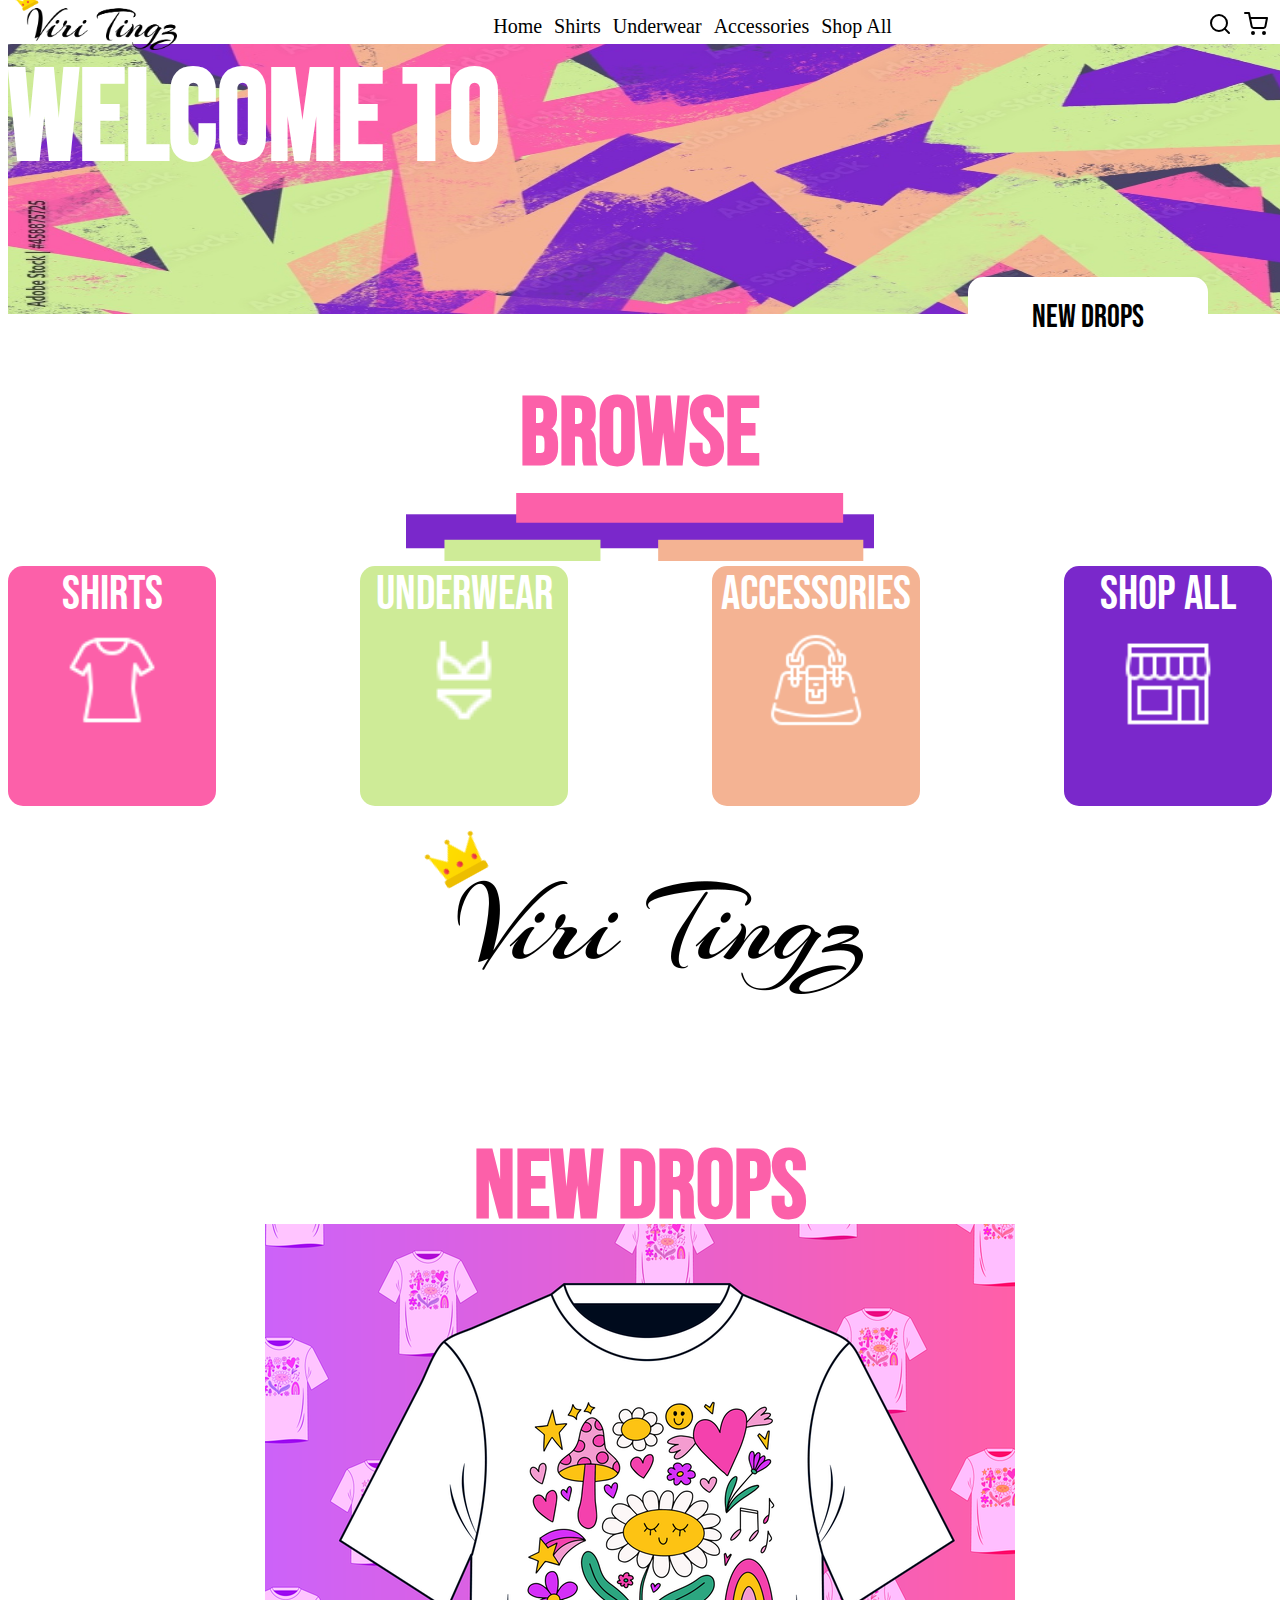
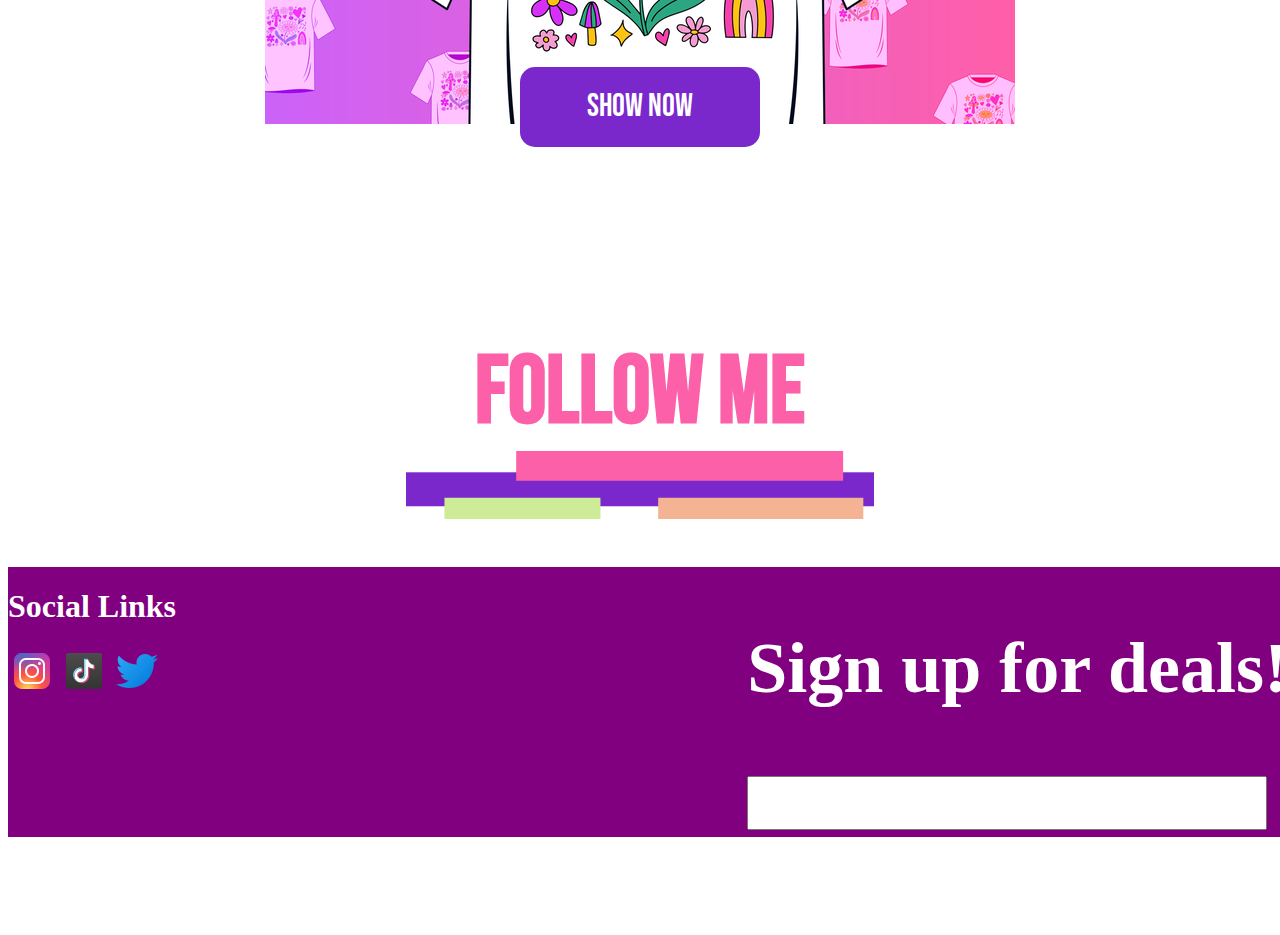
==== index.html @ cd72fe2d "added more images, changed border and colors" ====
<!DOCTYPE html>
<html>
    <head>
        <script src="scripts.js" type="text/jsx".></script>
        <link href="index.css" type="text/css" rel="stylesheet" />
        <link rel="preconnect" href="https://fonts.googleapis.com">
        <link rel="preconnect" href="https://fonts.gstatic.com" crossorigin>
        <link href="https://fonts.googleapis.com/css2?family=Dancing+Script&display=swap" rel="stylesheet">
        <link href="https://fonts.googleapis.com/css2?family=Bebas+Neue&display=swap" rel="stylesheet">
        <link href="https://fonts.googleapis.com/css2?family=Arizonia&display=swap" rel="stylesheet">
    </head>
    <body>
        <div class="main-page">
            <div class="nav-bar-div">
                <div class="nav-bar">
                    <div class="brand-name-logo">
                        <img src="./images/viri-tingz.png" alt="">
                    </div>
                    <div class="nav-bar-links">
                        <a href="#">Home</a>
                        <a href="#">Shirts</a>
                        <a href="#">Underwear</a>
                        <a href="#">Accessories</a>
                        <a href="#">Shop All</a>
                    </div>
                    <div class="nav-icons">
                        <img src="./images/search.svg" alt="">
                        <img src="./images/shopping-cart.svg" alt="">
                    </div>
                </div>
            </div>
            <div class="main-page-intro">
                <div class="welcome-text"><h1>Welcome to</h1></div>
                <div class="new-item-button"><p>New Drops</p></div>
                <div class="brand-text"><h3>Viri Tingz</h3></div>
            </div>
            <div class="browse-title">
                <h1>Browse</h1>
                <img src="./images/border.png" alt="">
            </div>
            <div class="category-links">
                <div class="category-div-shirt">
                    <span>Shirts</span>
                    <img src="./images/tshirt.png" alt="t-shirt">
                </div>
                <div class="category-div-underwear">
                    <span>Underwear</span>
                    <img src="./images/underwear.png" alt="underwear">
                </div>
                <div class="category-div-accessories">
                    <span>Accessories</span>
                    <img src="./images/handbag.png" alt="handbag">
                </div>
                <div class="category-div-all">
                    <span>Shop All</span>
                    <img src="./images/store.png" alt="store">
                </div>
            </div>
            <div class="page-spacer">
                <img src="./images/viri-tingz.png" alt="">
                
            </div>
            <div class="new-item-div">
                <div class="new-item-header">
                    <h1>New Drops</h1>
                    <img src="./images/border.png" alt="">
                </div>
                <div class="new-item-images">
                    <img src="./images/tshirt-image.png" alt="">
                </div>
                <div class="new-drop-button">
                    <span>Show Now</span>
                </div>
            </div>
            <div class="follow-header">
                <h1>Follow me</h1>
                <img src="./images/border.png" alt="">
            </div>
            <div class="contact-div">
                <div class="contact-image">
                    <h1>Social Links</h1>
                    <div class="social-media">
                        <img src="./images/instagram.png" alt="">
                        <img src="./images/tiktok.png" alt="">
                        <img src="./images/twitter.png" alt="">
                    </div>
                </div>
                <div class="contact-info">
                    <h2>Sign up for deals!</h2>
                    <form action="post">
                        <input type="text" name="email">
                    </form>
                </div>
            </div>
            <div class="footer">

            </div>
        </div>
    </body>
</html>
---- index.css ----
/* Nav bar styles */

.nav-bar{
    display: flex;
    flex-direction: row;
    justify-content: center;
    justify-content: space-between;
    align-items: center;
    height: 4vh;
}
.nav-bar a{
    text-decoration: none;
    color: black;
    margin: 4px;
    font-size: 1.25rem;
}
.nav-bar a:hover{
    text-decoration: underline;
}
.nav-bar img{
    margin: 4px;
}
.brand-name-logo{
    font-family: 'Arizonia', cursive;
    font-size: 3rem;
}
.brand-name-logo img{
    height: 4rem;
}

/* Landing page intro styles */

.main-page-intro{
    margin: 0;
    padding: 0;
    display: block;
   background-image: url('./images/v-abstract.jpg');
   background-repeat: no-repeat;
   background-size: 100% 100%;
   width: 100vw;
   height: 30vh;
   color: white;
}

.main-page-intro h1{
    font-size: 8rem;
    margin: 0;
    font-family: 'Bebas Neue', sans-serif;

}
.main-page-intro h3{
    font-family: 'Arizonia', cursive;
    font-size: 10rem;
    margin-left: 40vw;
    margin-top: 0;
}
.new-item-button{
    width: 15rem;
    height: 5rem;
    margin-left: auto;
    margin-right: 5rem;
    margin-top: 5rem;
    margin-bottom: 5rem;
    background-color: white;
    color: black;
    font-size: 2rem;
    font-family: 'Bebas Neue', sans-serif;
    display: flex;
    justify-content: center;
    align-items: center;
    border-radius: 15px;
}

/* Landing page Category styles */
.browse-title{
    display: flex;
    flex-direction: column;
    justify-content: center;
    align-items: center;
    font-size: 3rem;
    font-family: 'Bebas Neue', sans-serif;
    color: #fc60a9;
}
.browse-title h1{
    margin-bottom: 0;
}

.category-links{
    display: flex;
    justify-content: center;
    align-items: center;
    justify-content: space-between;
    height: 10vh;
    margin-left: auto;
    margin-right: auto;
    margin-top: 5rem;
    margin-bottom: 3vh;
}
.category-div-shirt{
    width: 13rem;
    height: 15rem;
    background-color: #fc60a9;
    color: white;
    display: flex;
    flex-direction: column;
    align-items: center;
    border-radius: 15px;
    font-family: 'Bebas Neue', sans-serif;
    font-size: 3rem;
}
.category-div-shirt img{
    width: 6rem;
    height: 6rem;
    margin-top: 1vh;
}
.category-div-underwear{
    width: 13rem;
    height: 15rem;
    background-color: #ceeb97;
    color: white;
    display: flex;
    flex-direction: column;
    align-items: center;
    border-radius: 15px;
    font-family: 'Bebas Neue', sans-serif;
    font-size: 3rem;
}
.category-div-underwear img{
    width: 6rem;
    height: 6rem;
    margin-top: 1vh;
}
.category-div-accessories{
    width: 13rem;
    height: 15rem;
    background-color: #f4b393;
    color: white;
    display: flex;
    flex-direction: column;
    align-items: center;
    border-radius: 15px;
    font-family: 'Bebas Neue', sans-serif;
    font-size: 3rem;
}
.category-div-accessories img{
    width: 6rem;
    height: 6rem;
    margin-top: 1vh;
}
.category-div-all{
    width: 13rem;
    height: 15rem;
    background-color: #7a28cb;
    color: white;
    display: flex;
    flex-direction: column;
    align-items: center;
    border-radius: 15px;
    font-family: 'Bebas Neue', sans-serif;
    font-size: 3rem;
}
.category-div-all img{
    width: 6rem;
    height: 6rem;
    margin-top: 1vh;
}

/* Page spacer boxes */

.page-spacer{
    display: flex;
    flex-direction: column;
    align-items: center;
    justify-content: center;
    margin-top: 10vh;
}
.page-spacer-1{
    height: 2rem;
    width: 60vw;
    background-color: #fc60a9;
}
.page-spacer-2{
    height: 2rem;
    width: 40vw;
    background-color: #7a28cb;
    margin-left: auto;
}
.page-spacer-3{
    height: 2rem;
    width: 60vw;
    background-color: #ceeb97;
}

/* New items div styles */

.new-item-div{
    width: 100%;
    display: flex;
    flex-direction: column;
    align-items: center;
    justify-content: center;
    margin-top: 8vh;
}
.new-item-header{
    display: flex;
    justify-content: center;
    align-items: center;
    flex-direction: column;
    font-family: 'Bebas Neue', sans-serif;
    font-size: 3rem;
    color: #fc60a9;
}
.new-item-header h1{
    margin-bottom: 0;
}
.new-item-header img{
    margin-bottom: 3rem;
}
.new-item-images{
    display: flex;
    justify-content: center;
    align-items: center;
    height: 25vh;
    width: 100%;
}
.new-drop-button{
    width: 15rem;
    height: 5rem;
    margin-right: auto;
    margin-left: auto;
    margin-top: 5rem;
    margin-bottom: 5rem;
    background-color: #7a28cb;
    color: white;
    font-size: 2rem;
    font-family: 'Bebas Neue', sans-serif;
    display: flex;
    justify-content: center;
    align-items: center;
    border-radius: 15px;
}

/* Landing page contact styles */

.contact-div{
    display: flex;
    flex-direction: row;
    justify-content: space-between;
    background-color: purple;
    color: white;
    width: 100vw;
    height: 30vh;
}
.contact-info{
    display: flex;
    flex-direction: column;
    font-size: 3rem;
}
.follow-header{
    display: flex;
    justify-content: center;
    align-items: center;
    flex-direction: column;
    margin-top: 5vh;
    text-align: center;
    font-family: 'Bebas Neue', sans-serif;
    font-size: 3rem;
    color:#fc60a9;
}
.follow-header h1{
    margin-bottom: 0;
}
.follow-header img{
    margin-bottom: 3rem;
}
input[type="text" i]{
    margin-left: auto;
    height: 3rem;
    width: 40vw;
    font-size: 2rem;
}

/* Footer Styles */

.footer{
    height: 10vh;
}
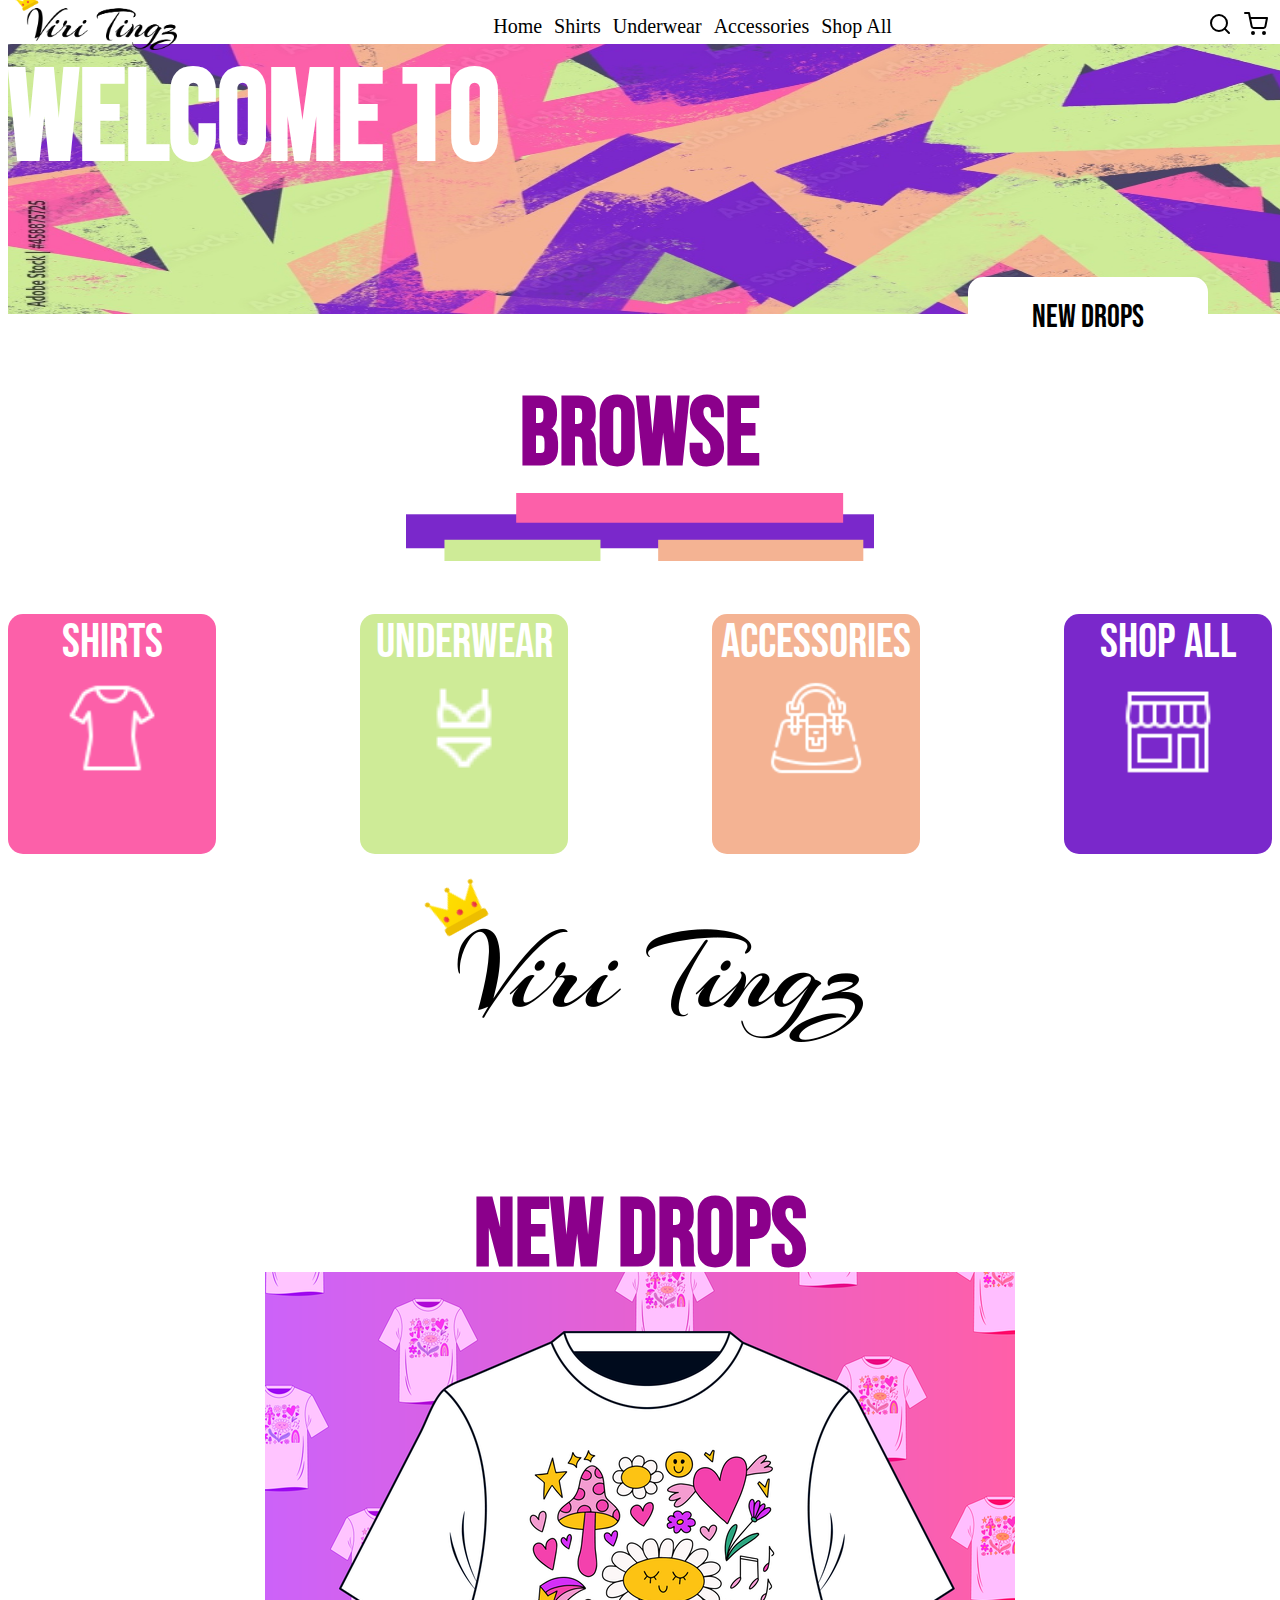
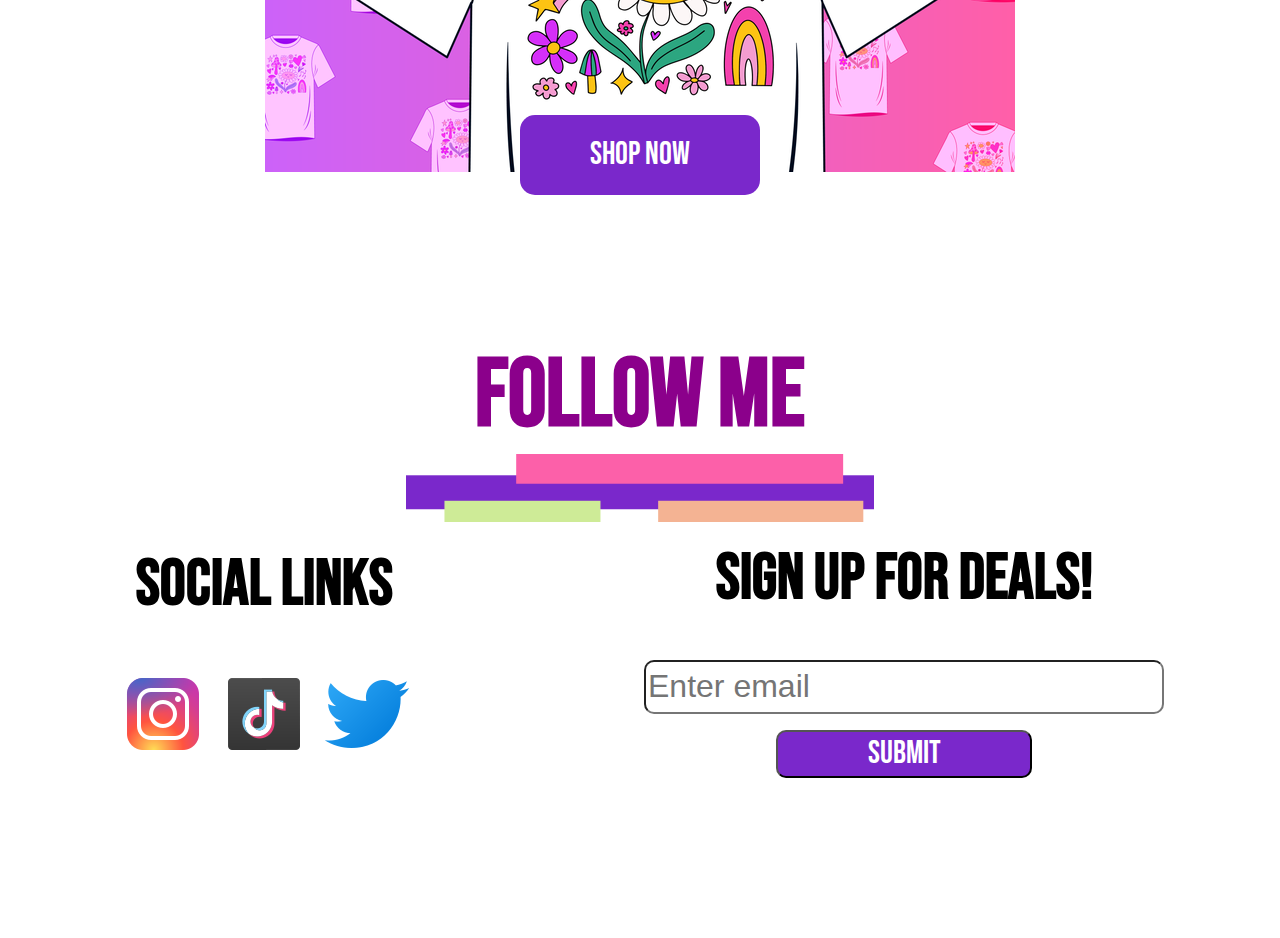
==== commit adb1344a: "changed spacing and edited contact div" ====
--- a/index.html
+++ b/index.html
@@ -69,7 +69,7 @@
                     <img src="./images/tshirt-image.png" alt="">
                 </div>
                 <div class="new-drop-button">
-                    <span>Show Now</span>
+                    <span>Shop Now</span>
                 </div>
             </div>
             <div class="follow-header">
@@ -80,15 +80,16 @@
                 <div class="contact-image">
                     <h1>Social Links</h1>
                     <div class="social-media">
-                        <img src="./images/instagram.png" alt="">
-                        <img src="./images/tiktok.png" alt="">
-                        <img src="./images/twitter.png" alt="">
+                        <img src="./images/instagram-logo.png" alt="">
+                        <img src="./images/tiktok-logo.png" alt="">
+                        <img src="./images/twitter-logo.png" alt="">
                     </div>
                 </div>
                 <div class="contact-info">
-                    <h2>Sign up for deals!</h2>
+                    <h1>Sign up for deals!</h1>
                     <form action="post">
-                        <input type="text" name="email">
+                        <input type="text" name="email" placeholder="Enter email">
+                        <button>Submit</button>
                     </form>
                 </div>
             </div>
--- a/index.css
+++ b/index.css
@@ -81,7 +81,7 @@
     align-items: center;
     font-size: 3rem;
     font-family: 'Bebas Neue', sans-serif;
-    color: #fc60a9;
+    color: darkmagenta;
 }
 .browse-title h1{
     margin-bottom: 0;
@@ -95,7 +95,7 @@
     height: 10vh;
     margin-left: auto;
     margin-right: auto;
-    margin-top: 5rem;
+    margin-top: 8rem;
     margin-bottom: 3vh;
 }
 .category-div-shirt{
@@ -210,7 +210,7 @@
     flex-direction: column;
     font-family: 'Bebas Neue', sans-serif;
     font-size: 3rem;
-    color: #fc60a9;
+    color: darkmagenta;
 }
 .new-item-header h1{
     margin-bottom: 0;
@@ -248,26 +248,41 @@
     display: flex;
     flex-direction: row;
     justify-content: space-between;
-    background-color: purple;
     color: white;
     width: 100vw;
     height: 30vh;
 }
+.contact-image{
+    color: black;
+    display: flex;
+    flex-direction: column;
+    justify-content: center;
+    align-items: center;
+    height: 15vh;
+    width: 40vw;
+    font-family: 'Bebas Neue', sans-serif;
+    font-size: 2rem;
+}
 .contact-info{
     display: flex;
     flex-direction: column;
-    font-size: 3rem;
+    justify-content: center;
+    align-items: center;
+    font-size: 2rem;
+    font-family: 'Bebas Neue', sans-serif;
+    color: black;
+    width: 60vw;
+    height: 15vh;
 }
 .follow-header{
     display: flex;
     justify-content: center;
     align-items: center;
     flex-direction: column;
-    margin-top: 5vh;
     text-align: center;
     font-family: 'Bebas Neue', sans-serif;
     font-size: 3rem;
-    color:#fc60a9;
+    color:darkmagenta;
 }
 .follow-header h1{
     margin-bottom: 0;
@@ -280,8 +295,27 @@
     height: 3rem;
     width: 40vw;
     font-size: 2rem;
-}
-
+    border-radius: 10px;
+}
+form{
+    display: flex;
+    flex-direction: column;
+    width: auto;
+    margin-left: auto;
+    margin-right: auto;
+}
+button{
+    margin-left: auto;
+    margin-right: auto;
+    margin-top: 1rem;
+    width: 20vw;
+    height: 3rem;
+    font-size: 2rem;
+    font-family: 'Bebas Neue', sans-serif;
+    color: white;
+    background-color: #7a28cb;
+    border-radius: 10px;
+}
 /* Footer Styles */
 
 .footer{
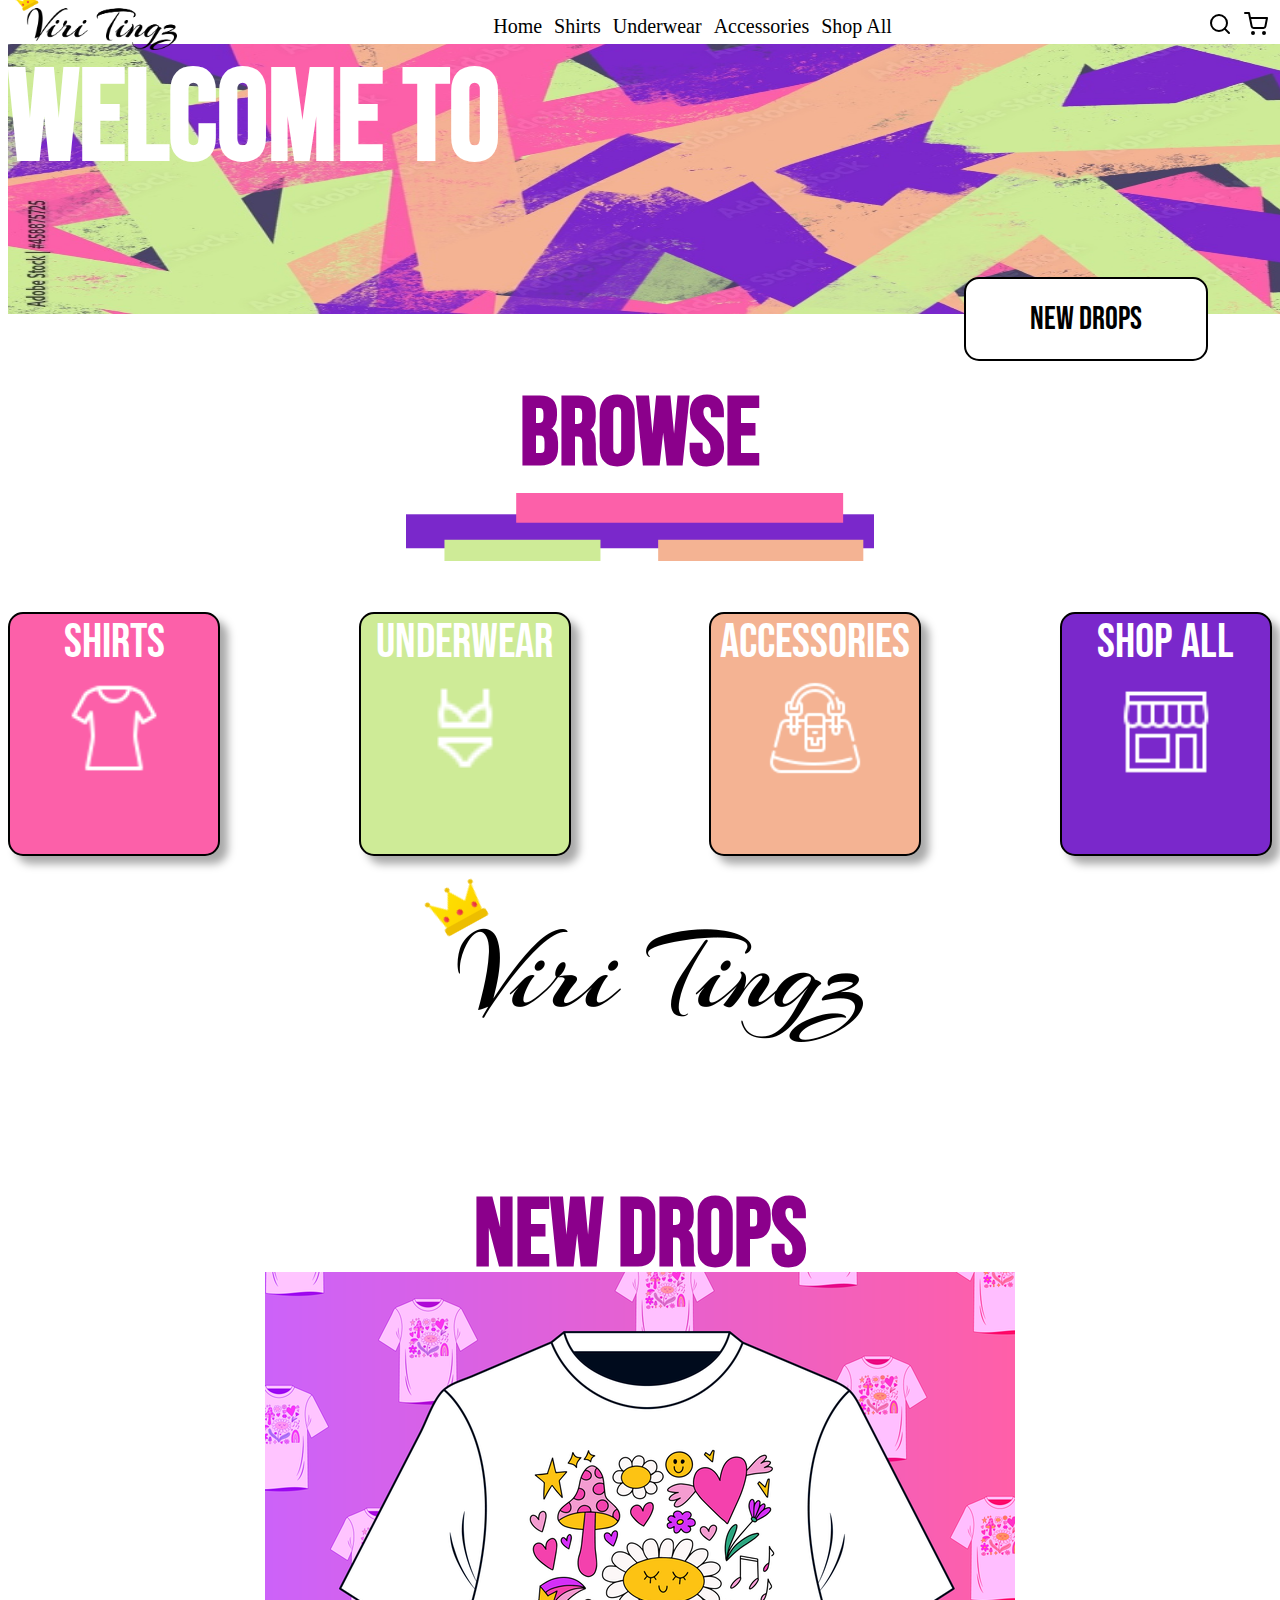
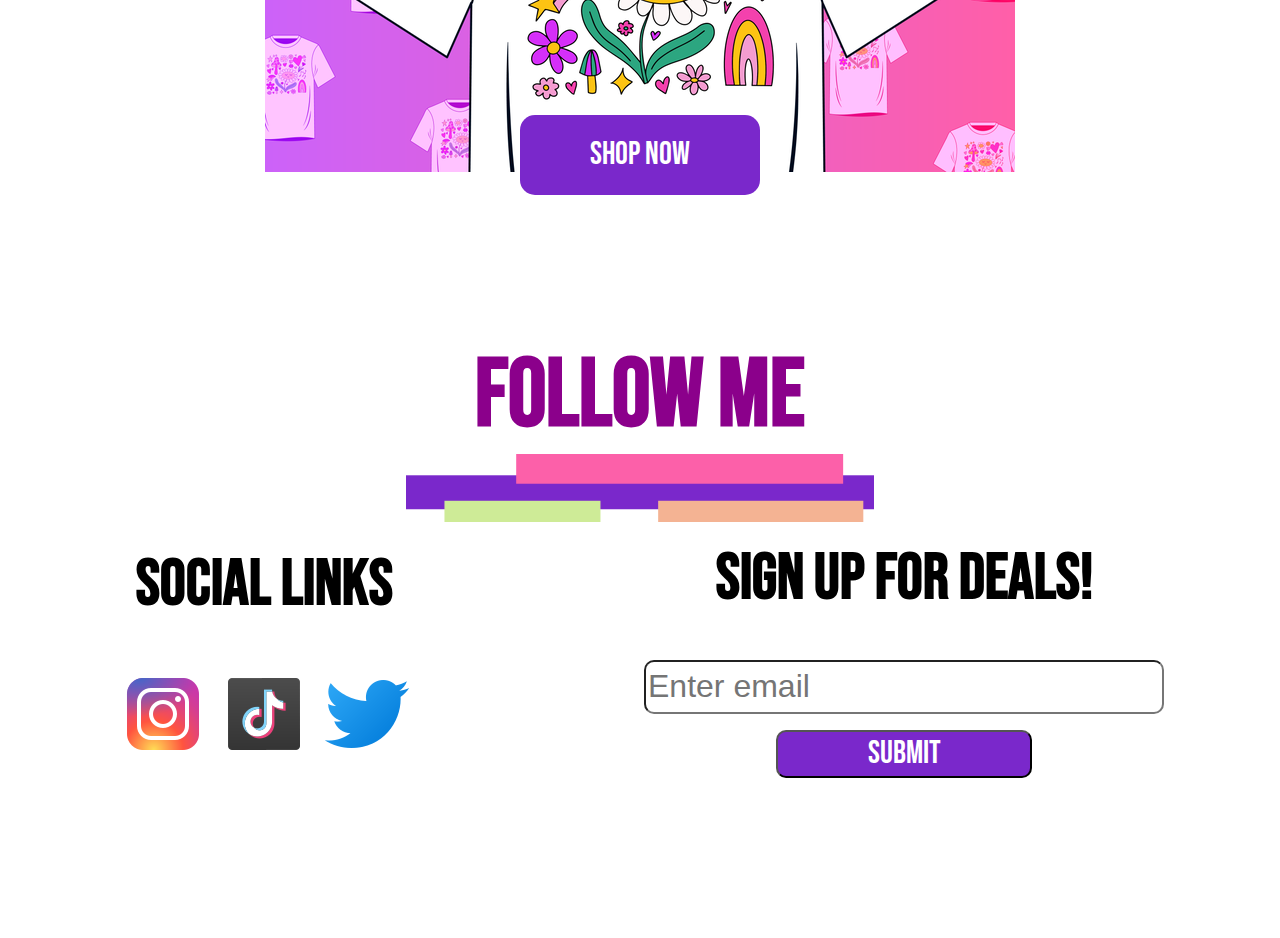
==== commit 75e5c5f1: "added page layout for each page, edited links" ====
--- a/index.html
+++ b/index.html
@@ -18,10 +18,10 @@
                     </div>
                     <div class="nav-bar-links">
                         <a href="#">Home</a>
-                        <a href="#">Shirts</a>
-                        <a href="#">Underwear</a>
-                        <a href="#">Accessories</a>
-                        <a href="#">Shop All</a>
+                        <a href="./pages/shirts.html">Shirts</a>
+                        <a href="./pages/underwear.html">Underwear</a>
+                        <a href="./pages/accessories.html">Accessories</a>
+                        <a href="./pages/all.html">Shop All</a>
                     </div>
                     <div class="nav-icons">
                         <img src="./images/search.svg" alt="">
@@ -39,7 +39,7 @@
                 <img src="./images/border.png" alt="">
             </div>
             <div class="category-links">
-                <div class="category-div-shirt">
+                <div class="category-div-shirt"id="shirt-link">
                     <span>Shirts</span>
                     <img src="./images/tshirt.png" alt="t-shirt">
                 </div>
--- a/index.css
+++ b/index.css
@@ -64,6 +64,7 @@
     margin-top: 5rem;
     margin-bottom: 5rem;
     background-color: white;
+    border: 2px solid black;
     color: black;
     font-size: 2rem;
     font-family: 'Bebas Neue', sans-serif;
@@ -102,13 +103,15 @@
     width: 13rem;
     height: 15rem;
     background-color: #fc60a9;
-    color: white;
-    display: flex;
-    flex-direction: column;
-    align-items: center;
-    border-radius: 15px;
-    font-family: 'Bebas Neue', sans-serif;
-    font-size: 3rem;
+    border: 2px solid black;
+    color: white;
+    display: flex;
+    flex-direction: column;
+    align-items: center;
+    border-radius: 15px;
+    font-family: 'Bebas Neue', sans-serif;
+    font-size: 3rem;
+    box-shadow: 8px 8px 8px 0px darkgray;
 }
 .category-div-shirt img{
     width: 6rem;
@@ -119,13 +122,15 @@
     width: 13rem;
     height: 15rem;
     background-color: #ceeb97;
-    color: white;
-    display: flex;
-    flex-direction: column;
-    align-items: center;
-    border-radius: 15px;
-    font-family: 'Bebas Neue', sans-serif;
-    font-size: 3rem;
+    border: 2px solid black;
+    color: white;
+    display: flex;
+    flex-direction: column;
+    align-items: center;
+    border-radius: 15px;
+    font-family: 'Bebas Neue', sans-serif;
+    font-size: 3rem;
+    box-shadow: 8px 8px 8px 0px darkgray;
 }
 .category-div-underwear img{
     width: 6rem;
@@ -136,13 +141,15 @@
     width: 13rem;
     height: 15rem;
     background-color: #f4b393;
-    color: white;
-    display: flex;
-    flex-direction: column;
-    align-items: center;
-    border-radius: 15px;
-    font-family: 'Bebas Neue', sans-serif;
-    font-size: 3rem;
+    border: 2px solid black;
+    color: white;
+    display: flex;
+    flex-direction: column;
+    align-items: center;
+    border-radius: 15px;
+    font-family: 'Bebas Neue', sans-serif;
+    font-size: 3rem;
+    box-shadow: 8px 8px 8px 0px darkgray;
 }
 .category-div-accessories img{
     width: 6rem;
@@ -153,13 +160,15 @@
     width: 13rem;
     height: 15rem;
     background-color: #7a28cb;
-    color: white;
-    display: flex;
-    flex-direction: column;
-    align-items: center;
-    border-radius: 15px;
-    font-family: 'Bebas Neue', sans-serif;
-    font-size: 3rem;
+    border: 2px solid black;
+    color: white;
+    display: flex;
+    flex-direction: column;
+    align-items: center;
+    border-radius: 15px;
+    font-family: 'Bebas Neue', sans-serif;
+    font-size: 3rem;
+    box-shadow: 8px 8px 8px 0px darkgray;
 }
 .category-div-all img{
     width: 6rem;
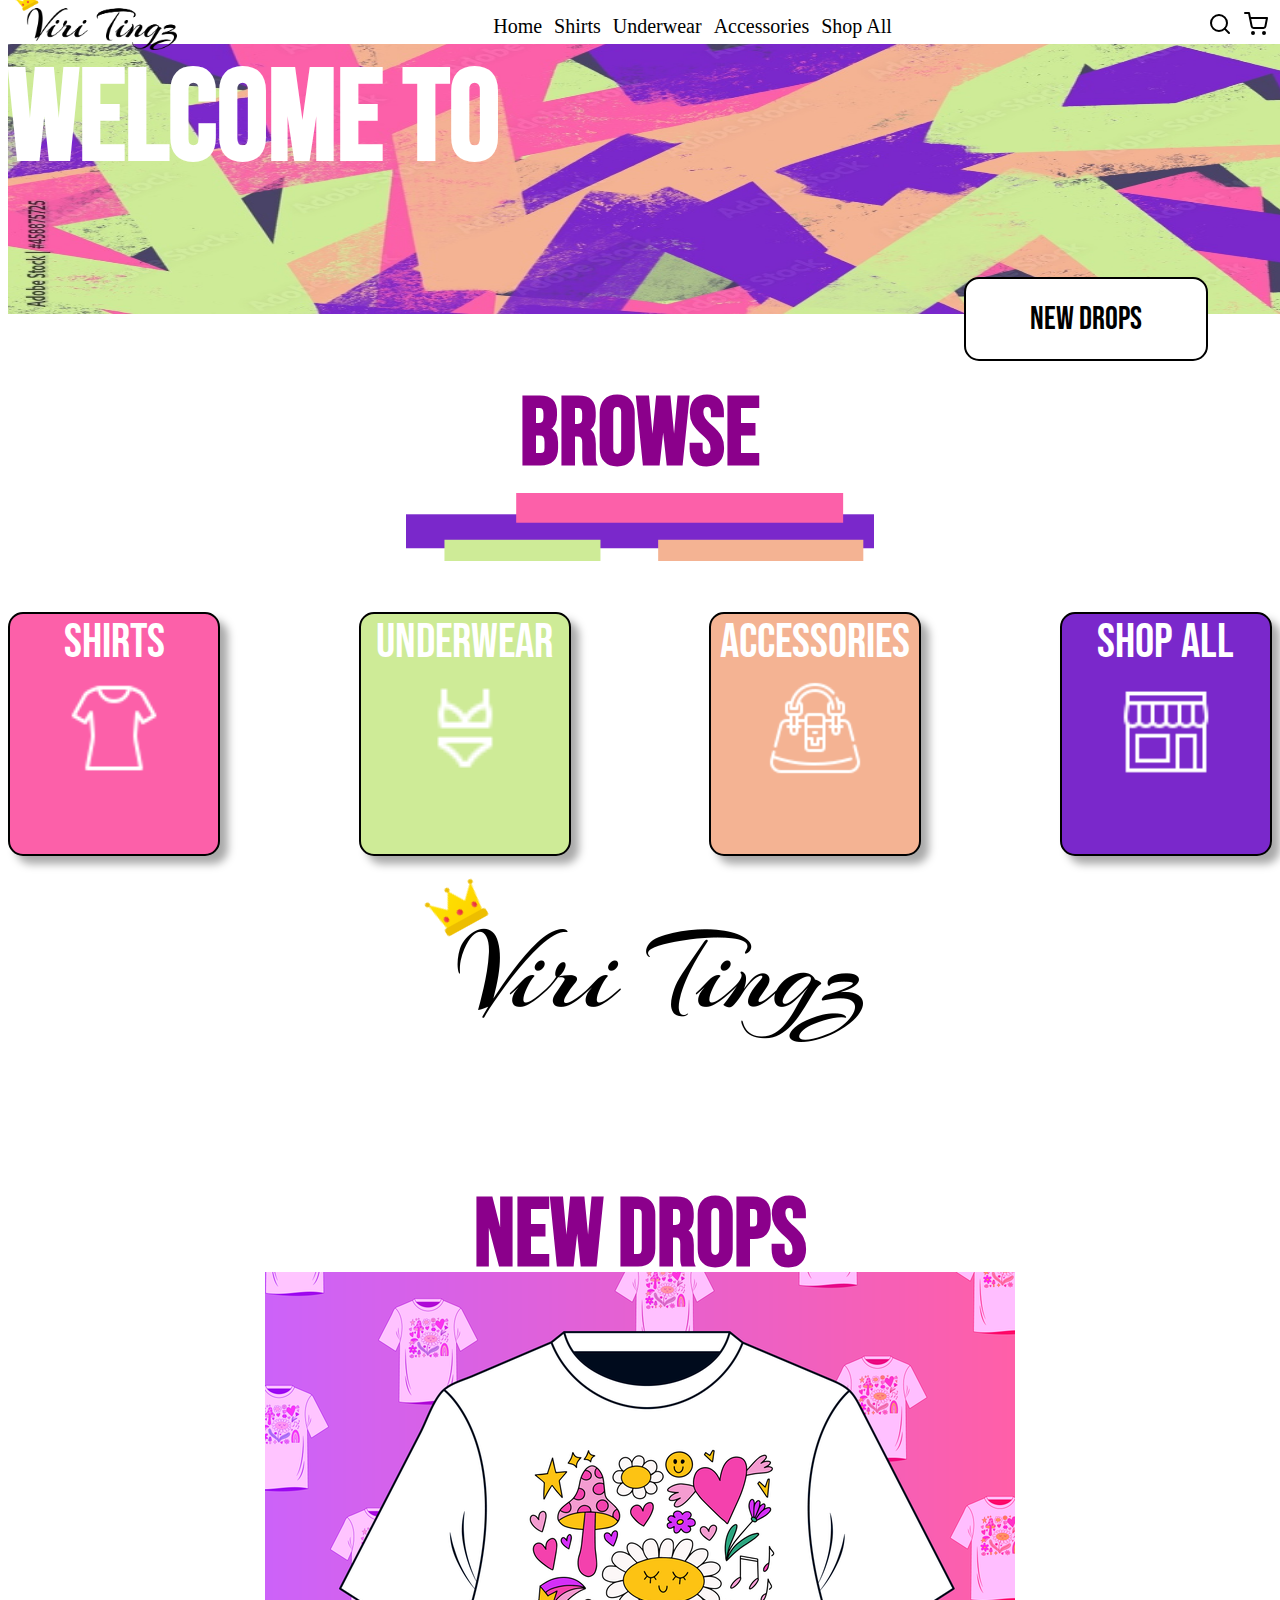
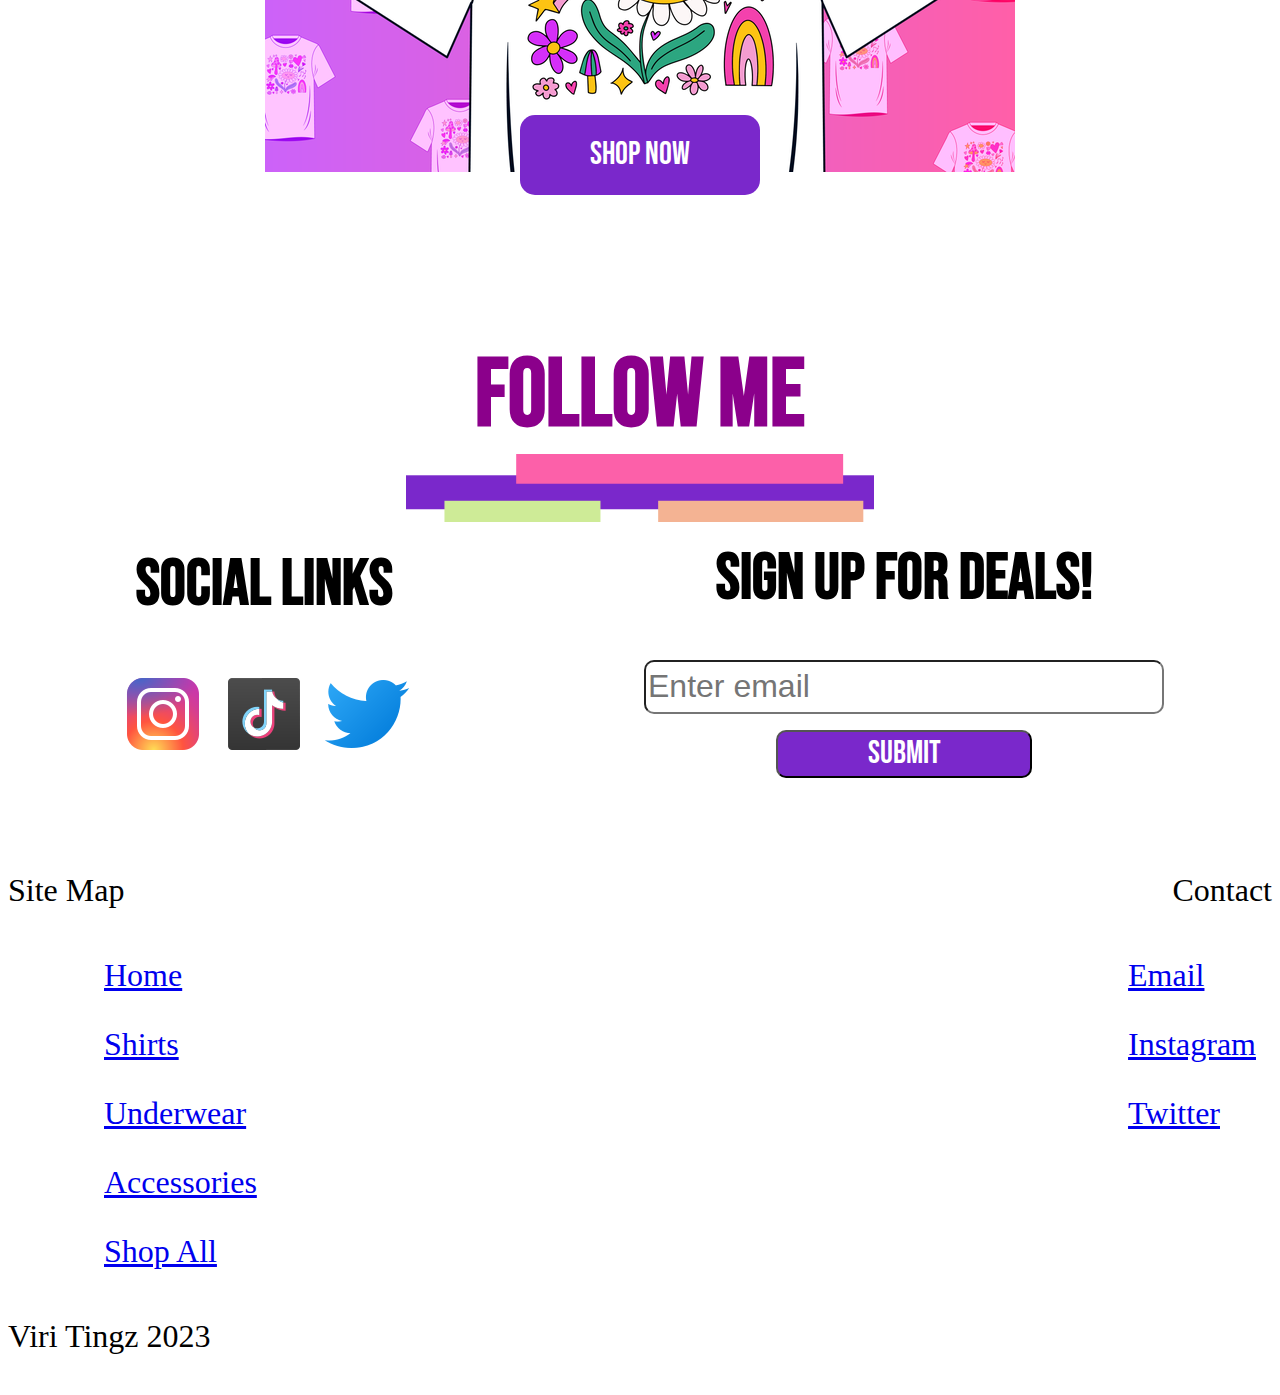
==== commit 8fa50880: "added site map" ====
--- a/index.html
+++ b/index.html
@@ -93,8 +93,28 @@
                     </form>
                 </div>
             </div>
-            <div class="footer">
-
+            <div class="site-map">
+                <div class="site-map-headers">
+                    <div class="site-map-header1"><p>Site Map</p></div>
+                    <div class="site-map-header2"><p>Contact</p></div>
+                </div>
+                <div class="site-map-links">
+                    <div class="page-nav-links">
+                        <a href="#">Home</a>
+                        <a href="#">Shirts</a>
+                        <a href="#">Underwear</a>
+                        <a href="#">Accessories</a>
+                        <a href="#">Shop All</a>
+                    </div>
+                    <div class="contact-links">
+                        <a href="#">Email</a>
+                        <a href="#">Instagram</a>
+                        <a href="#">Twitter</a>
+                    </div>
+                </div>
+                <div class="copyright">
+                    <p>Viri Tingz 2023</p>
+                </div>
             </div>
         </div>
     </body>
--- a/index.css
+++ b/index.css
@@ -325,8 +325,34 @@
     background-color: #7a28cb;
     border-radius: 10px;
 }
-/* Footer Styles */
-
-.footer{
-    height: 10vh;
+/* Site-map styles */
+
+.site-map{
+    display: flex;
+    flex-direction: column;
+    font-size: 2rem;
+    width: 100%;
+}
+.site-map-headers{
+    display: flex;
+    flex-direction: row;
+    justify-content: space-between;
+}
+.site-map-links{
+    display: flex;
+    flex-direction: row;
+    
+    justify-content: space-between;
+}
+.site-map-links a{
+    padding: 1rem;
+}
+.page-nav-links{
+    display: flex;
+    flex-direction: column;
+    margin-left: 5rem;
+}
+.contact-links{
+    display: flex;
+    flex-direction: column;
 }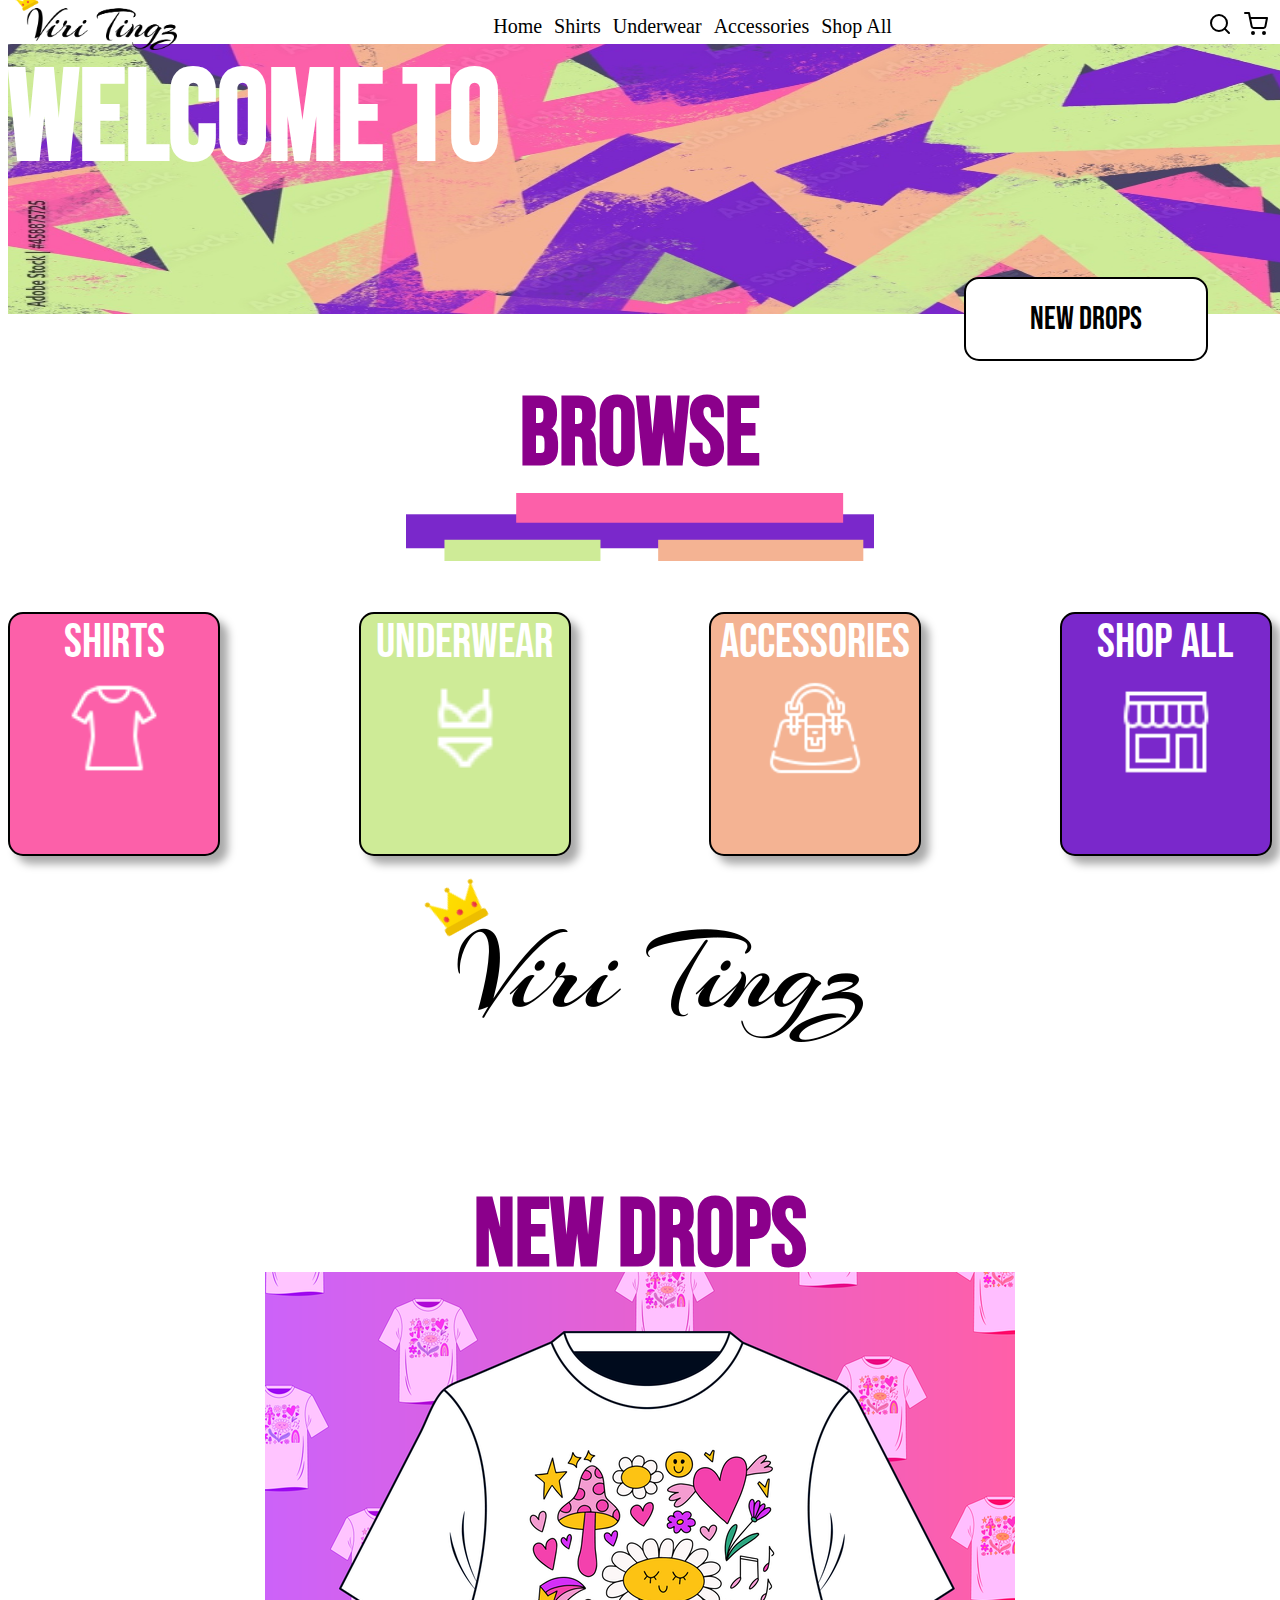
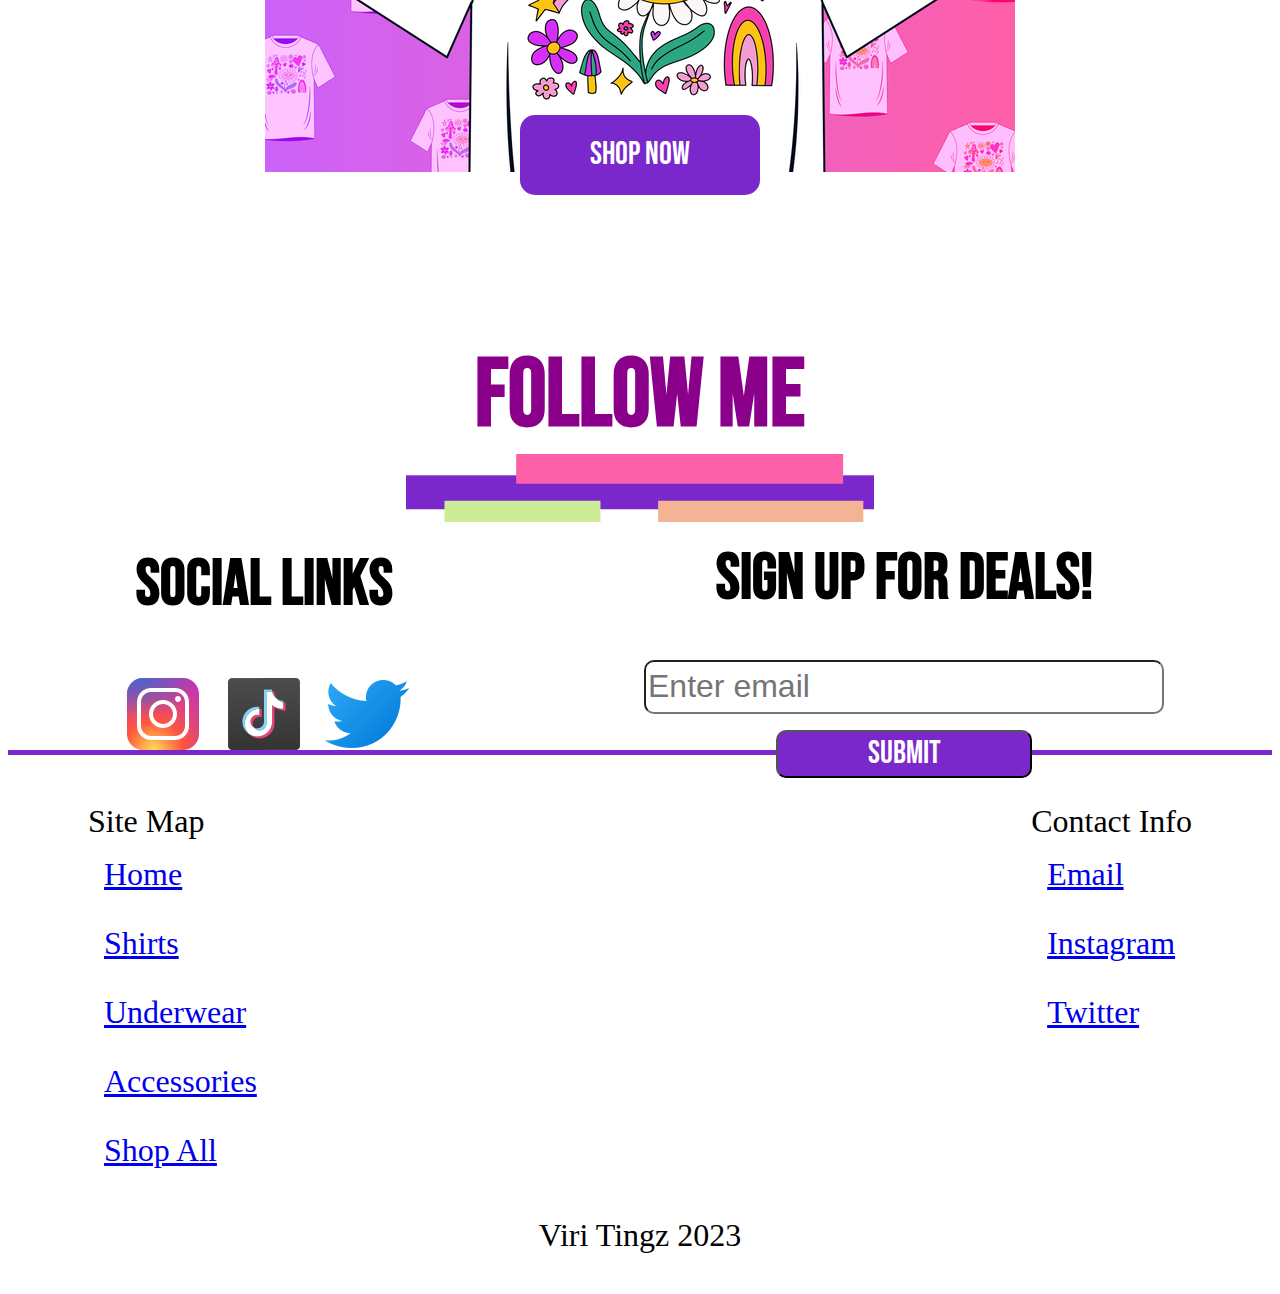
==== commit 1aa8e728: "added border and styles to site map and added basic divs to each page" ====
--- a/index.html
+++ b/index.html
@@ -93,13 +93,11 @@
                     </form>
                 </div>
             </div>
+            <div class="site-map-spacer"></div>
             <div class="site-map">
-                <div class="site-map-headers">
-                    <div class="site-map-header1"><p>Site Map</p></div>
-                    <div class="site-map-header2"><p>Contact</p></div>
-                </div>
                 <div class="site-map-links">
                     <div class="page-nav-links">
+                        <span>Site Map</span>
                         <a href="#">Home</a>
                         <a href="#">Shirts</a>
                         <a href="#">Underwear</a>
@@ -107,6 +105,7 @@
                         <a href="#">Shop All</a>
                     </div>
                     <div class="contact-links">
+                        <span>Contact Info</span>
                         <a href="#">Email</a>
                         <a href="#">Instagram</a>
                         <a href="#">Twitter</a>
--- a/index.css
+++ b/index.css
@@ -259,7 +259,7 @@
     justify-content: space-between;
     color: white;
     width: 100vw;
-    height: 30vh;
+    height: 20vh;
 }
 .contact-image{
     color: black;
@@ -327,32 +327,56 @@
 }
 /* Site-map styles */
 
+.site-map-spacer{
+    width: 100%;
+    height: 5px;
+    background-color: #7a28cb;
+    margin-bottom: 3rem;
+}
+
 .site-map{
     display: flex;
     flex-direction: column;
     font-size: 2rem;
     width: 100%;
 }
-.site-map-headers{
+.site-map-links{
     display: flex;
     flex-direction: row;
     justify-content: space-between;
 }
-.site-map-links{
-    display: flex;
-    flex-direction: row;
-    
-    justify-content: space-between;
-}
 .site-map-links a{
     padding: 1rem;
 }
 .page-nav-links{
     display: flex;
     flex-direction: column;
+    align-items: flex-start;
     margin-left: 5rem;
 }
 .contact-links{
     display: flex;
     flex-direction: column;
+    align-items: flex-start;
+    margin-right: 5rem;
+}
+.site-map-header2{
+    margin-right: 8rem;
+    margin-left: auto;
+}
+
+.copyright{
+    text-align: center;
+}
+
+/* Shop Pages Styles*/
+
+.shop-page-layout{
+    height: 70vh;
+}
+.shop-page-header{
+    font-size: 2rem;
+    font-family: 'Bebas Neue', sans-serif;
+    color: #7a28cb;
+    text-align: center;
 }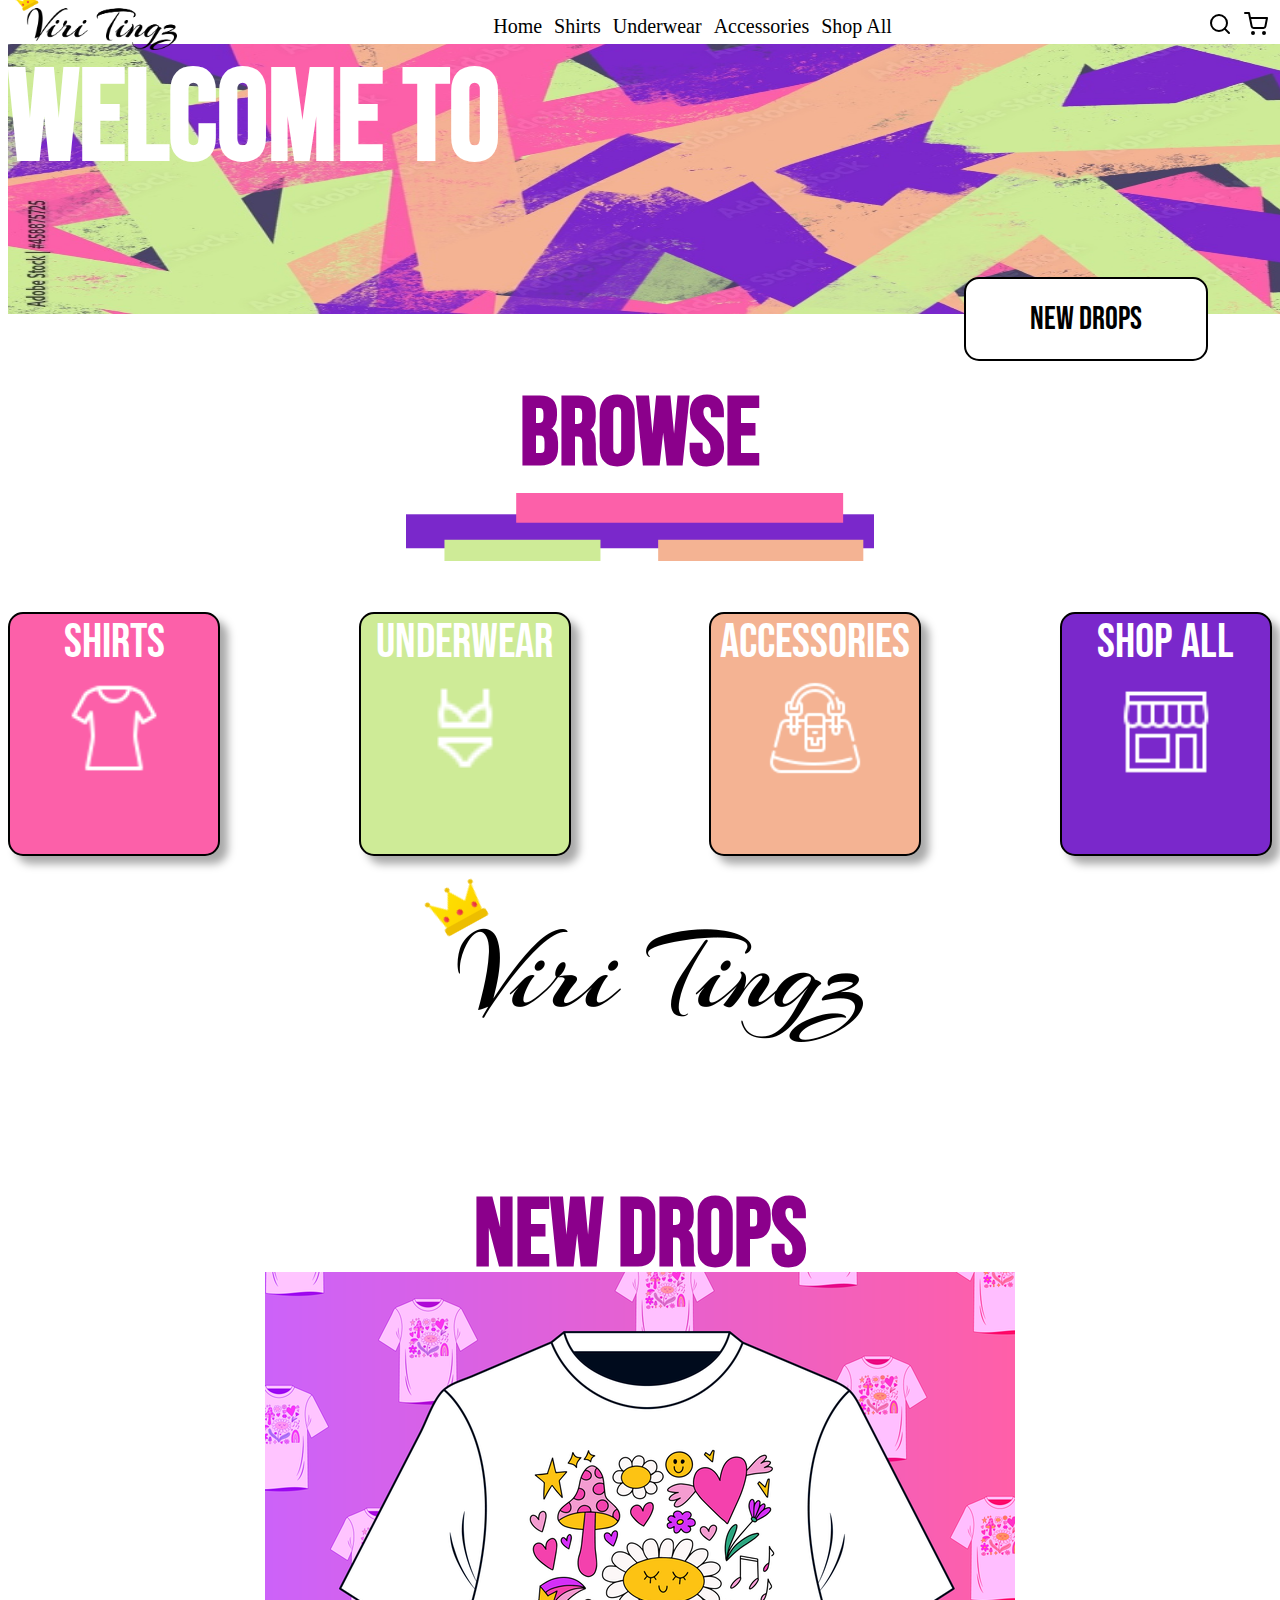
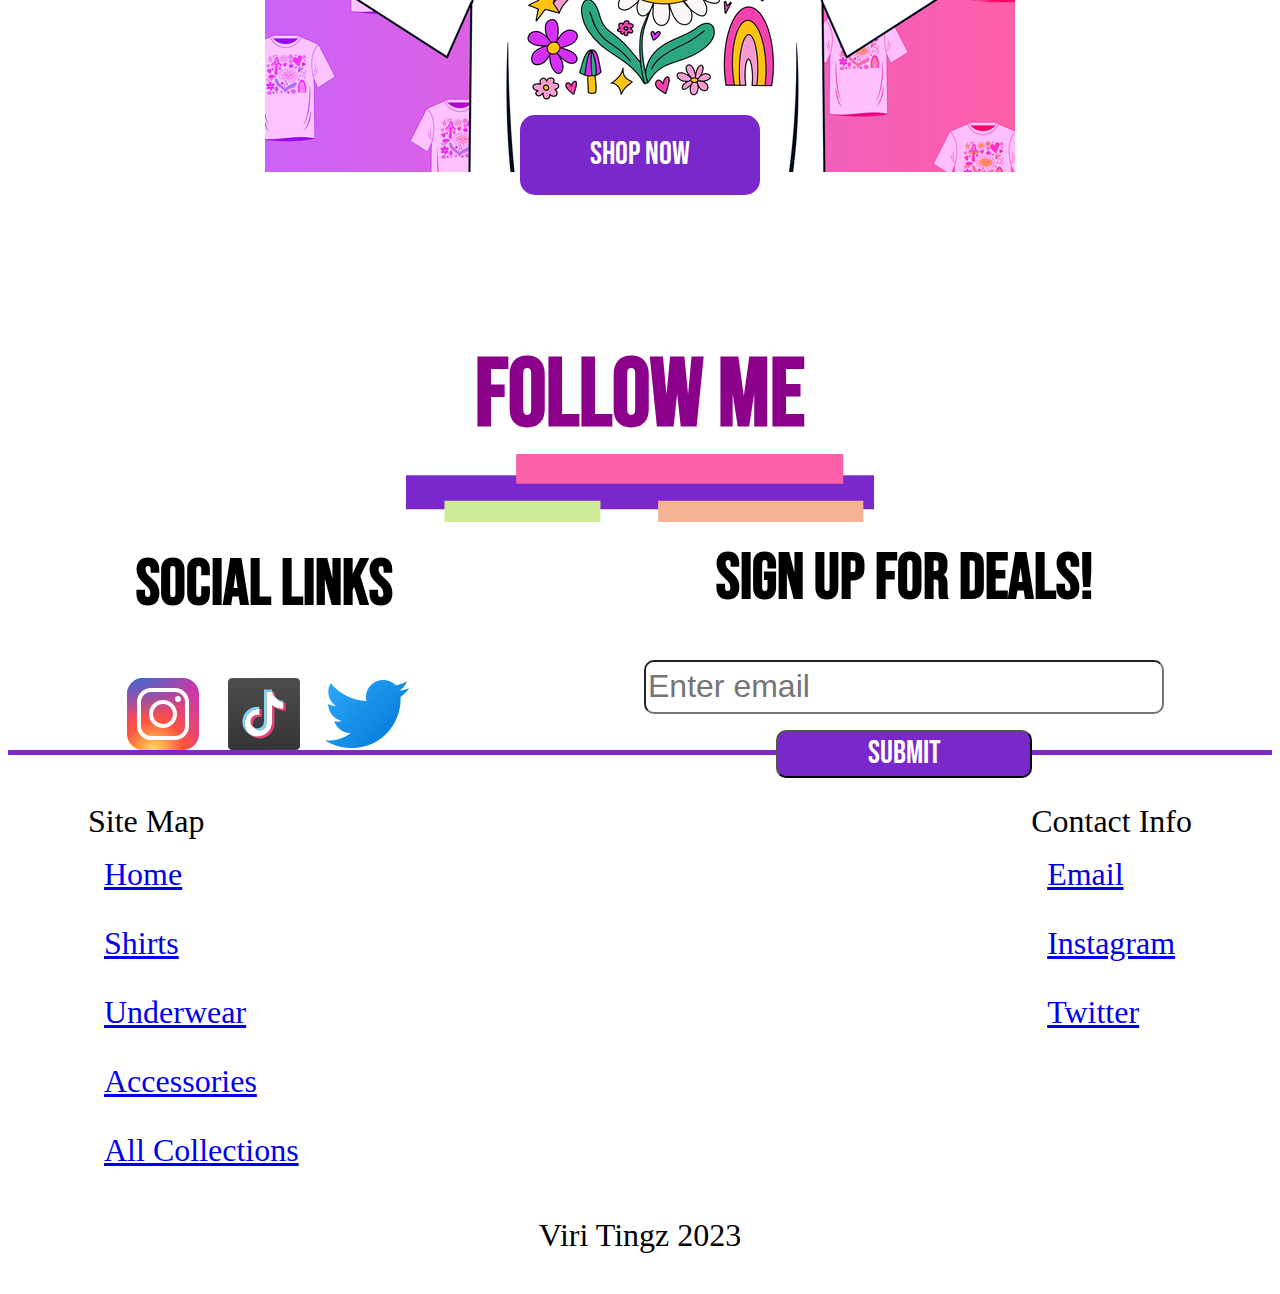
==== commit 1fdc02be: "added images to test shirts" ====
--- a/index.html
+++ b/index.html
@@ -102,7 +102,7 @@
                         <a href="#">Shirts</a>
                         <a href="#">Underwear</a>
                         <a href="#">Accessories</a>
-                        <a href="#">Shop All</a>
+                        <a href="#">All Collections</a>
                     </div>
                     <div class="contact-links">
                         <span>Contact Info</span>
--- a/index.css
+++ b/index.css
@@ -372,11 +372,30 @@
 /* Shop Pages Styles*/
 
 .shop-page-layout{
-    height: 70vh;
+    height: auto;
 }
 .shop-page-header{
     font-size: 2rem;
     font-family: 'Bebas Neue', sans-serif;
     color: #7a28cb;
     text-align: center;
+}
+.product-divs{
+    display: flex;
+    flex-direction: row;
+    flex-wrap: wrap;
+    justify-content: center;
+    align-items: center;
+    margin-left: auto;
+    margin-right: auto;
+}
+.product-div{
+    margin-left: auto;
+    margin-right: auto;
+    background-color: lightgray;
+    margin-top: 2rem;
+    margin-bottom: 2rem;
+}
+.product-div img{
+    padding: 2  rem;
 }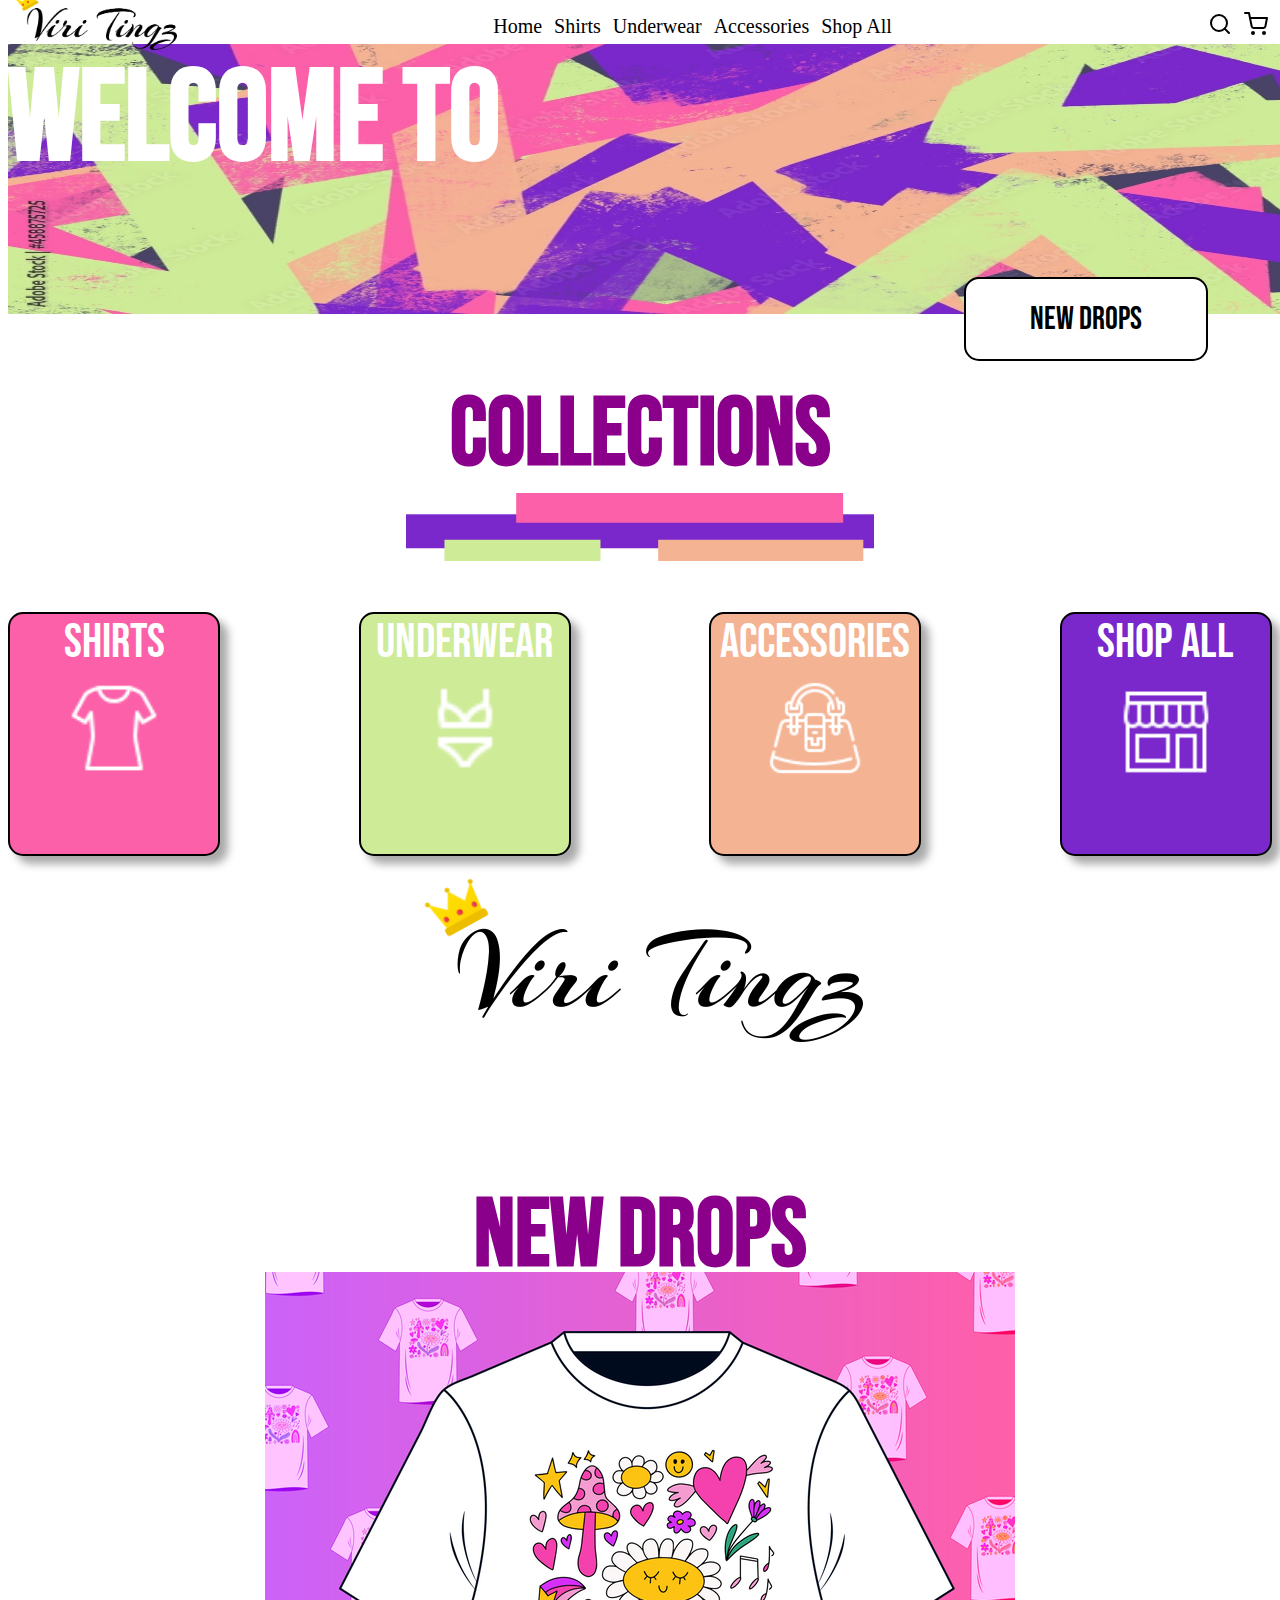
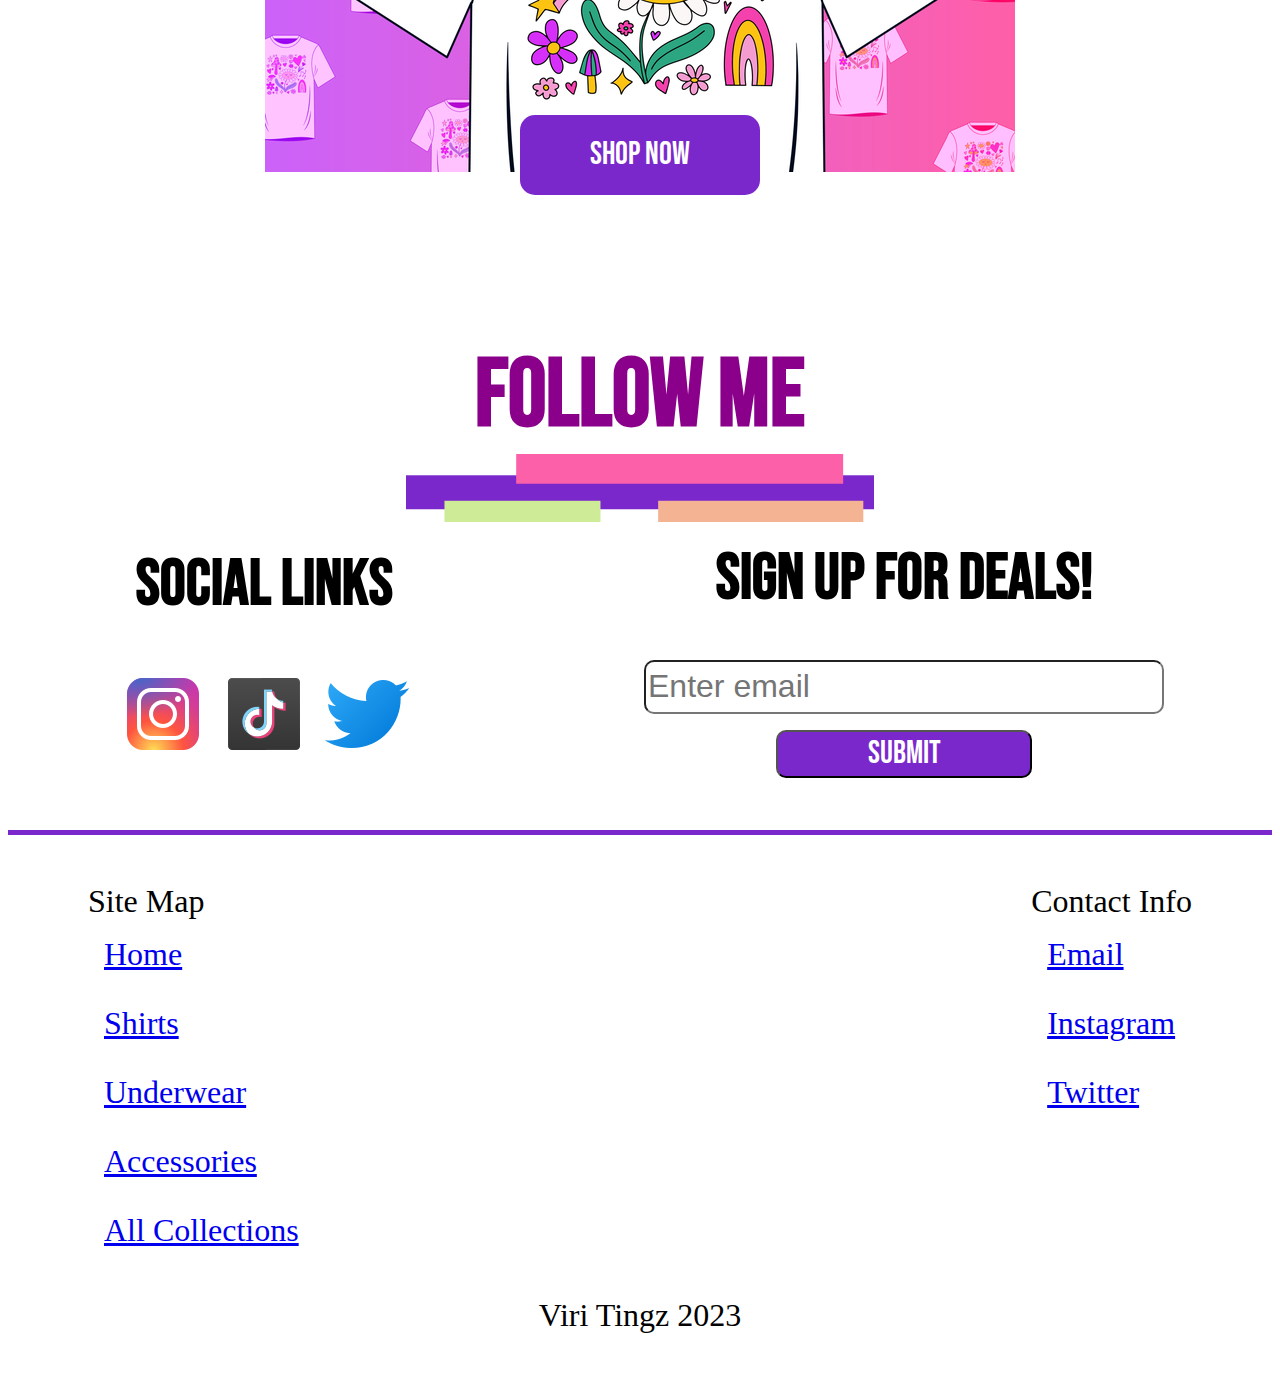
==== commit 8dfa5caf: "added more images and styles product divs" ====
--- a/index.html
+++ b/index.html
@@ -35,7 +35,7 @@
                 <div class="brand-text"><h3>Viri Tingz</h3></div>
             </div>
             <div class="browse-title">
-                <h1>Browse</h1>
+                <h1>Collections</h1>
                 <img src="./images/border.png" alt="">
             </div>
             <div class="category-links">
--- a/index.css
+++ b/index.css
@@ -332,6 +332,7 @@
     height: 5px;
     background-color: #7a28cb;
     margin-bottom: 3rem;
+    margin-top: 5rem;
 }
 
 .site-map{
@@ -392,10 +393,27 @@
 .product-div{
     margin-left: auto;
     margin-right: auto;
-    background-color: lightgray;
     margin-top: 2rem;
     margin-bottom: 2rem;
+    height: 25vh;
+    width: 43vw;
+    border: 2px solid #D8BFD8;
+    
+    border-radius: 20px;
+    box-shadow: 8px 8px 8px 0px #D8BFD8;
 }
 .product-div img{
-    padding: 2  rem;
+    padding: 2rem;
+}
+.product-description{
+    text-align: center;
+    font-size: 2rem;
+    font-family: 'Bebas Neue', sans-serif;
+    margin-bottom: 2rem;
+
+}
+.pantie-img img{
+    max-width: 40vw;
+    max-height: 20vh;
+    padding: 2rem;
 }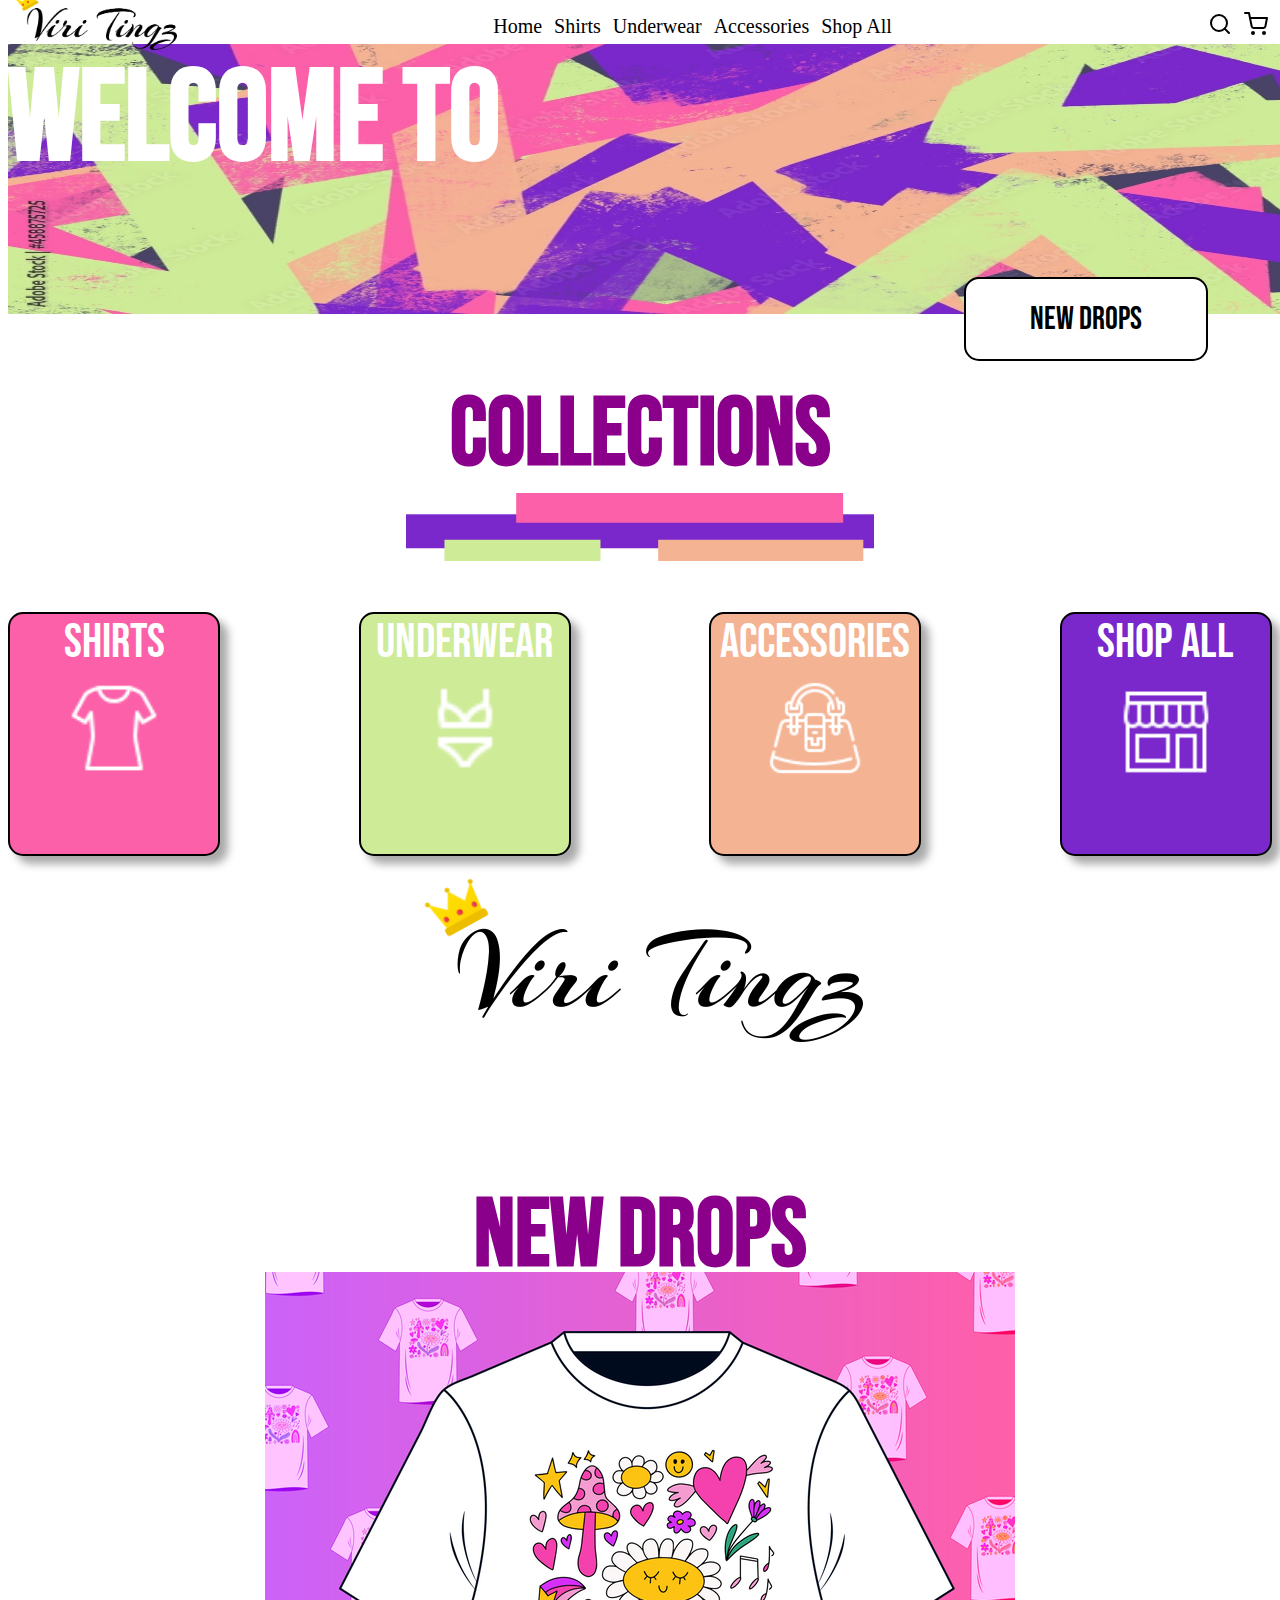
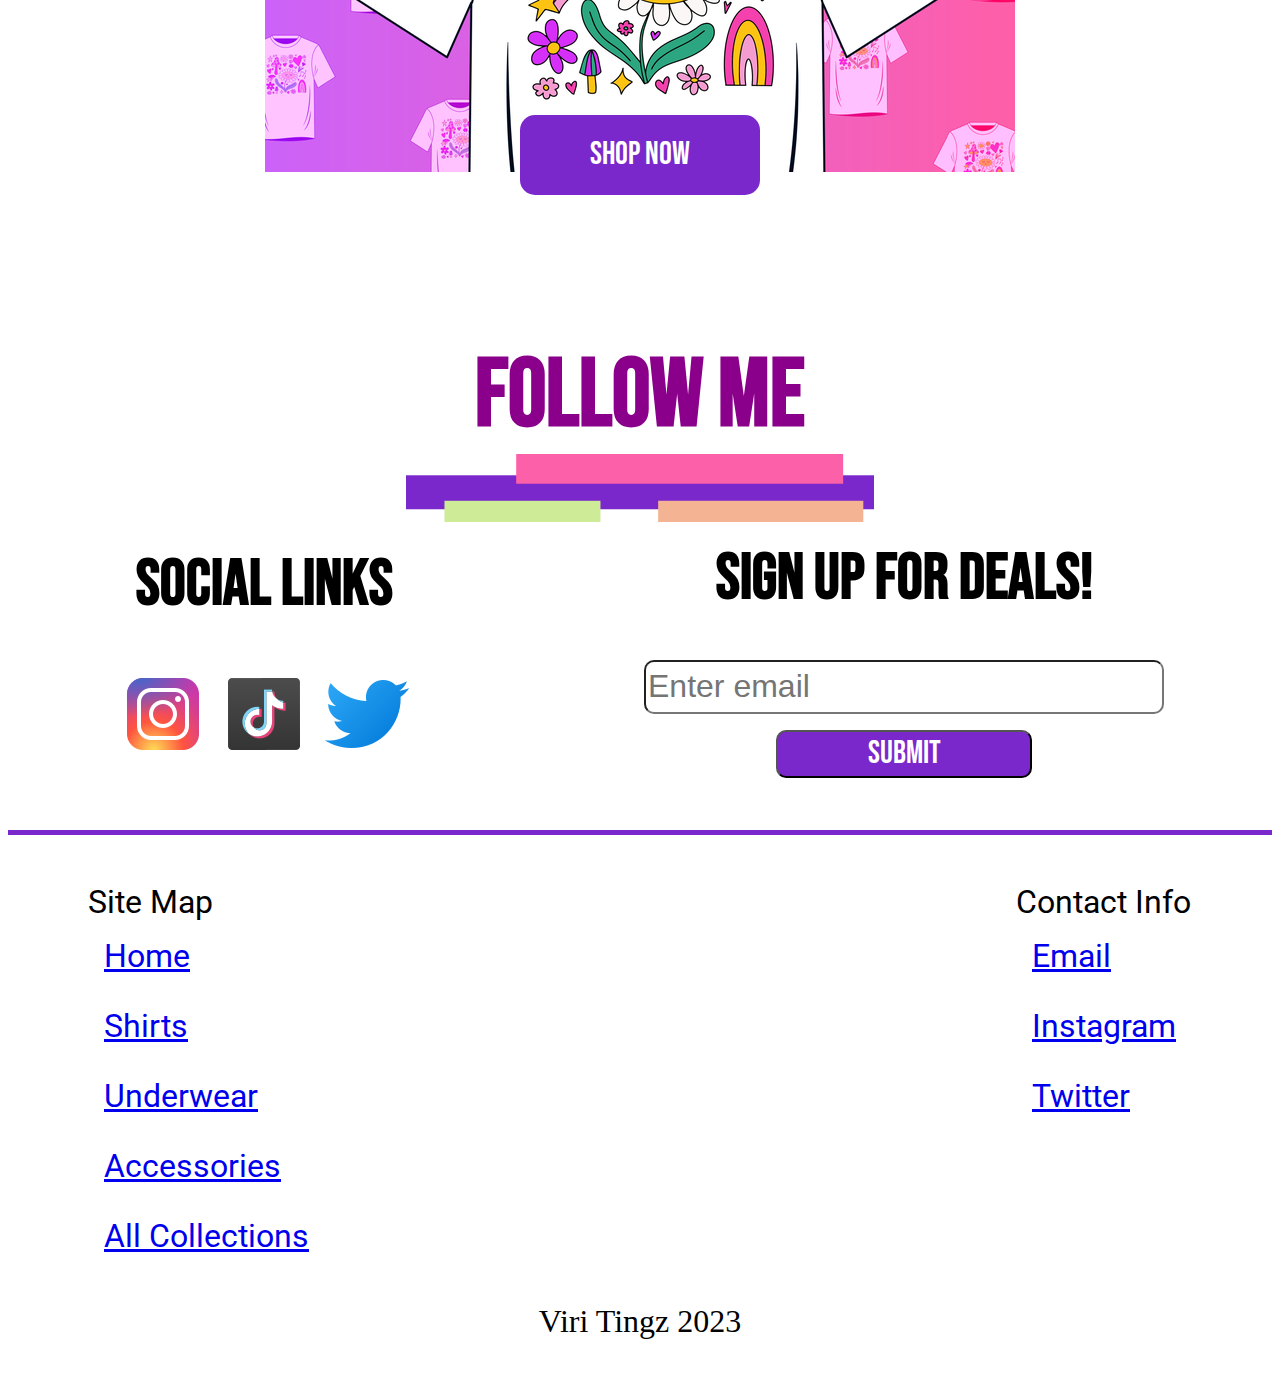
==== commit 69842f27: "updated styles" ====
--- a/index.html
+++ b/index.html
@@ -8,6 +8,7 @@
         <link href="https://fonts.googleapis.com/css2?family=Dancing+Script&display=swap" rel="stylesheet">
         <link href="https://fonts.googleapis.com/css2?family=Bebas+Neue&display=swap" rel="stylesheet">
         <link href="https://fonts.googleapis.com/css2?family=Arizonia&display=swap" rel="stylesheet">
+        <link href="https://fonts.googleapis.com/css2?family=Roboto&display=swap" rel="stylesheet">
     </head>
     <body>
         <div class="main-page">
--- a/index.css
+++ b/index.css
@@ -345,6 +345,7 @@
     display: flex;
     flex-direction: row;
     justify-content: space-between;
+    font-family: 'Roboto', sans-serif;
 }
 .site-map-links a{
     padding: 1rem;
@@ -391,6 +392,10 @@
     margin-right: auto;
 }
 .product-div{
+    display: flex;
+    flex-direction: column;
+    justify-content: center;
+    align-items: center;
     margin-left: auto;
     margin-right: auto;
     margin-top: 2rem;
@@ -398,7 +403,6 @@
     height: 25vh;
     width: 43vw;
     border: 2px solid #D8BFD8;
-    
     border-radius: 20px;
     box-shadow: 8px 8px 8px 0px #D8BFD8;
 }
@@ -406,13 +410,16 @@
     padding: 2rem;
 }
 .product-description{
-    text-align: center;
+    display: flex;
+    justify-content: center;
+    align-items: center;
     font-size: 2rem;
     font-family: 'Bebas Neue', sans-serif;
     margin-bottom: 2rem;
-
-}
-.pantie-img img{
+    margin-top: auto;
+
+}
+.pantie-img img, .accessory-img img{
     max-width: 40vw;
     max-height: 20vh;
     padding: 2rem;
